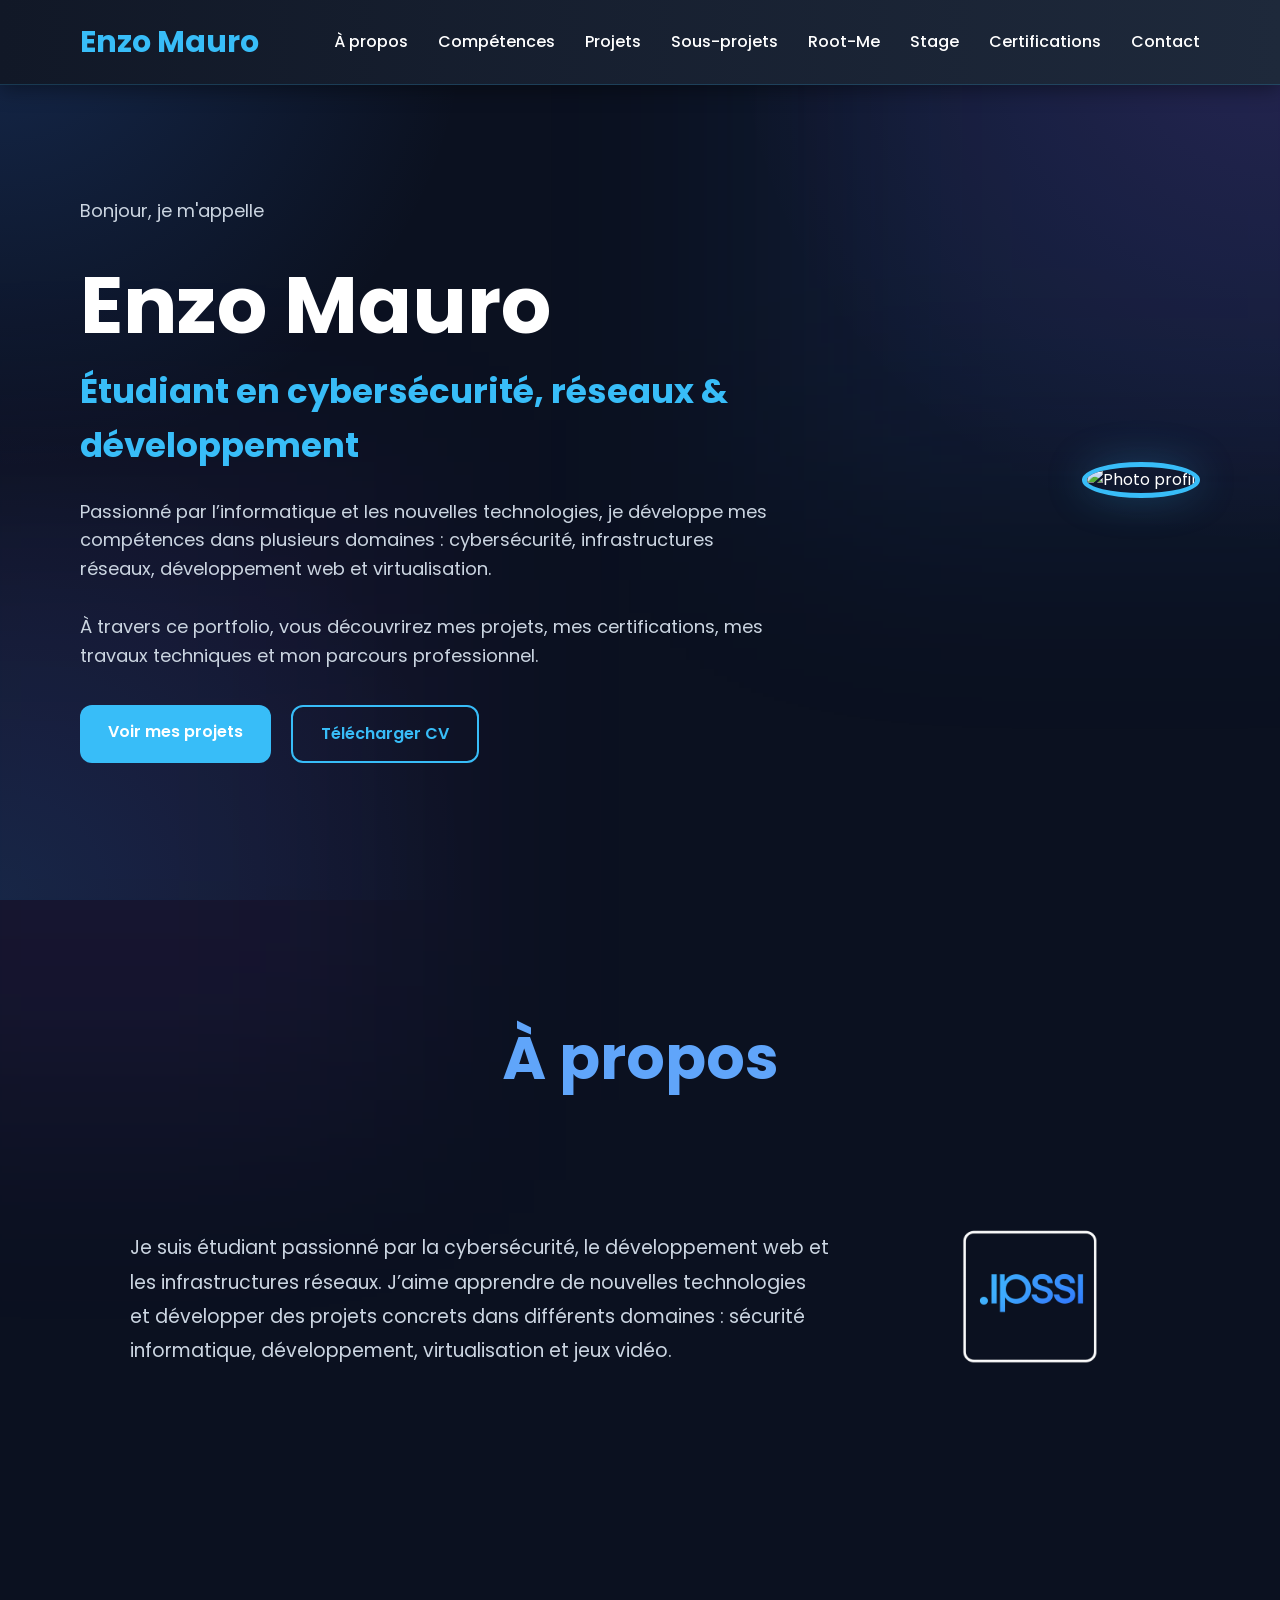
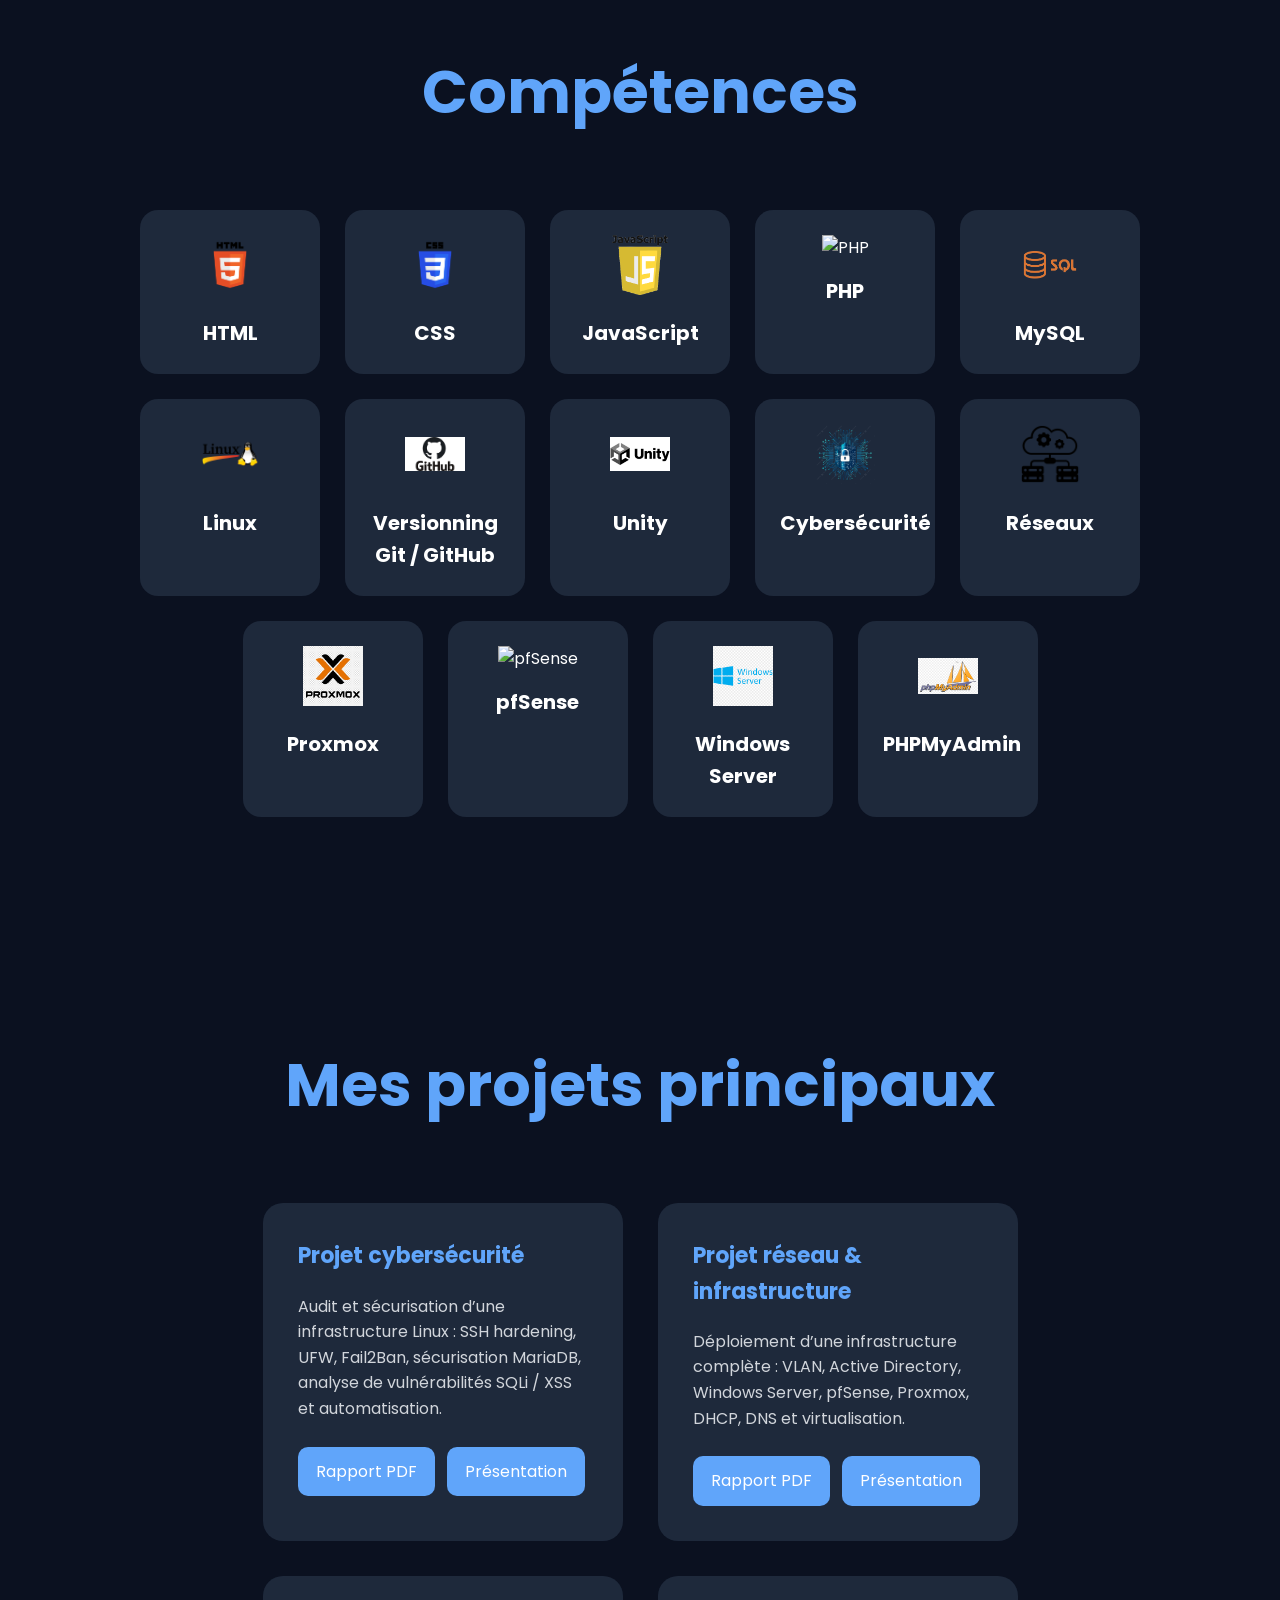
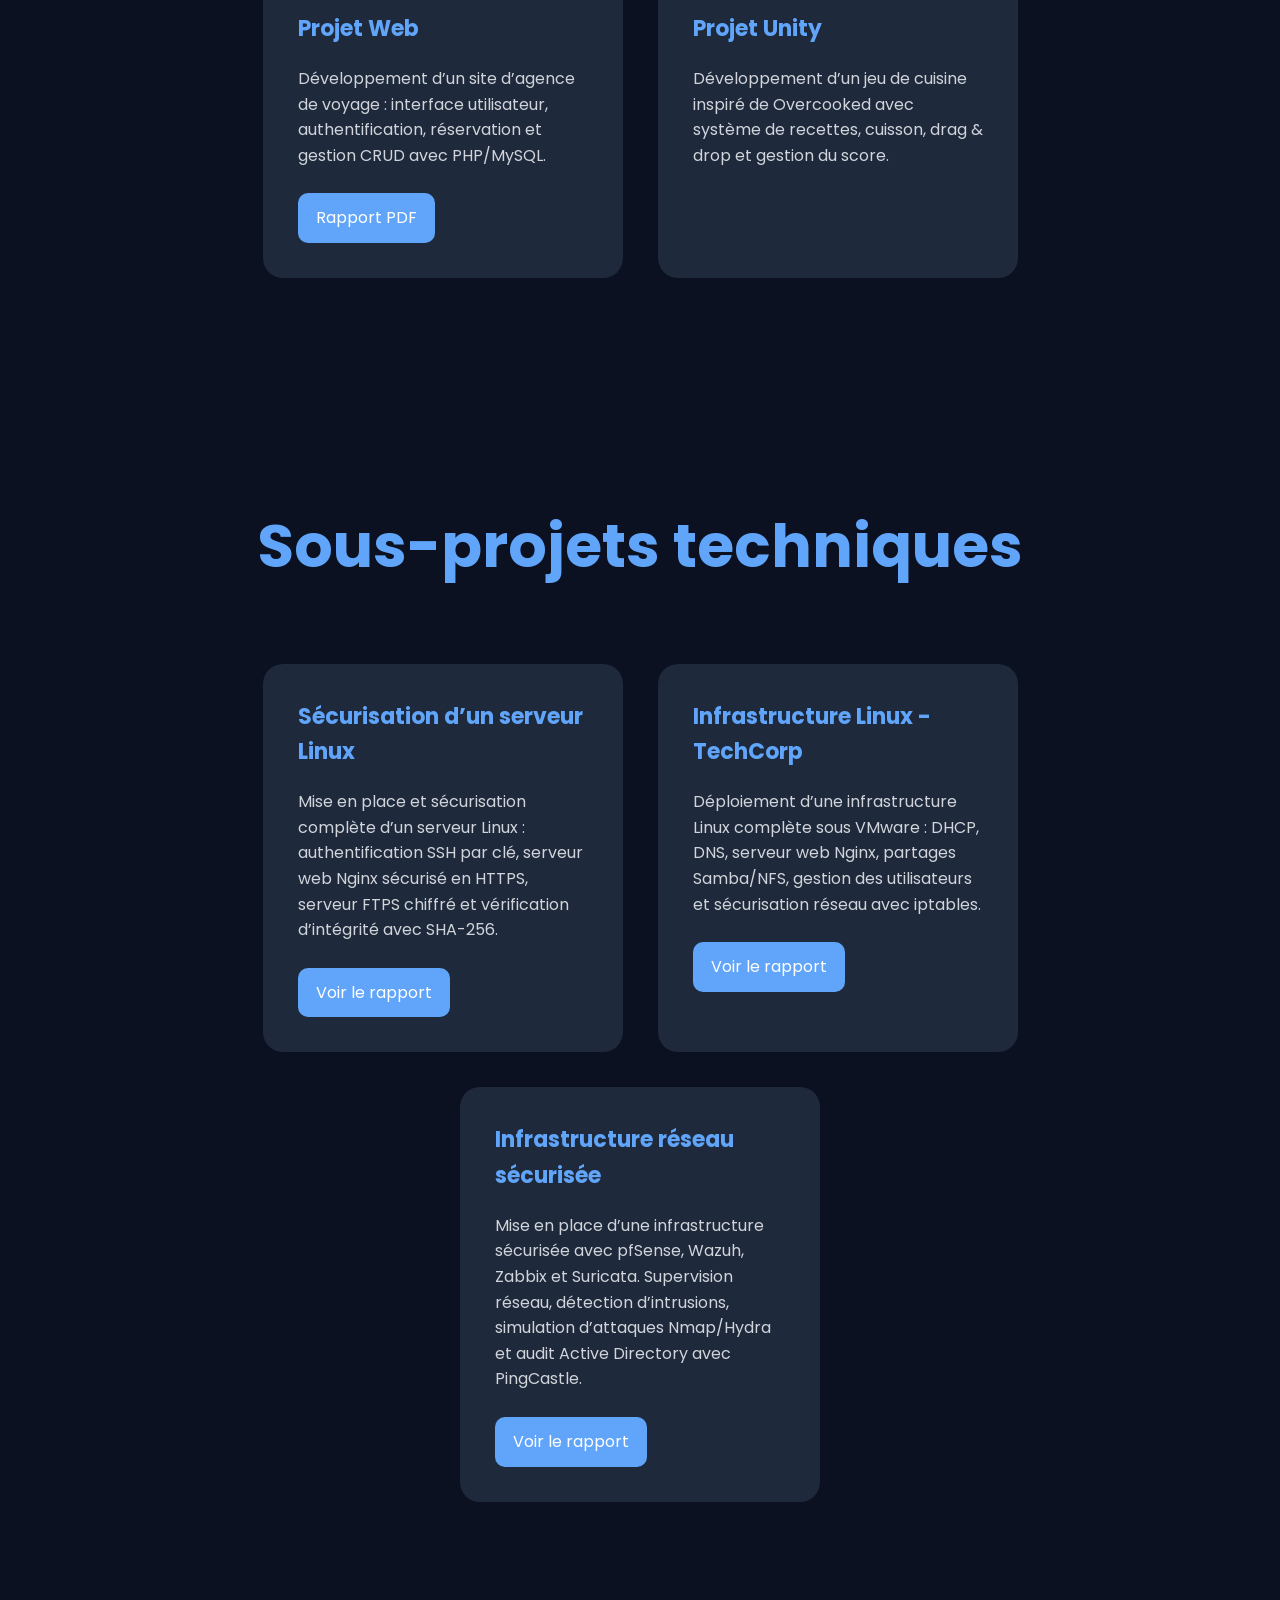
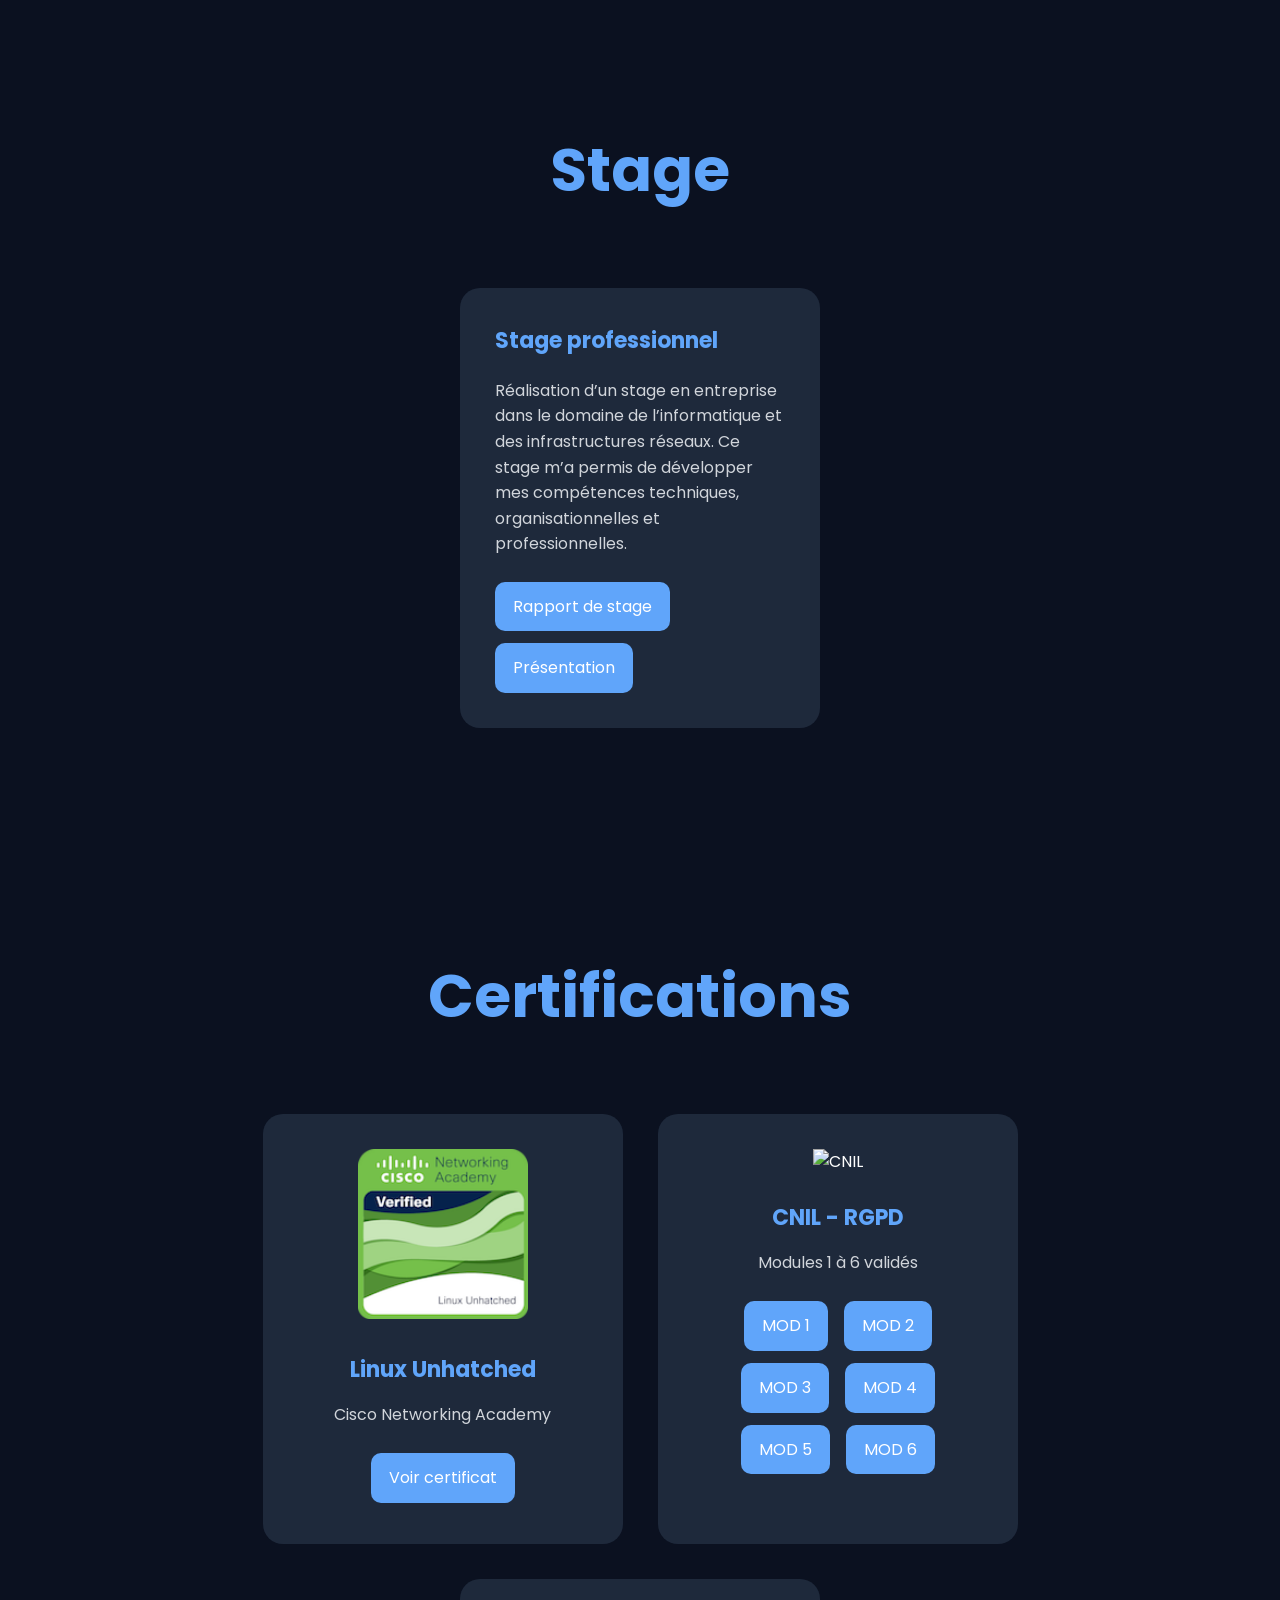
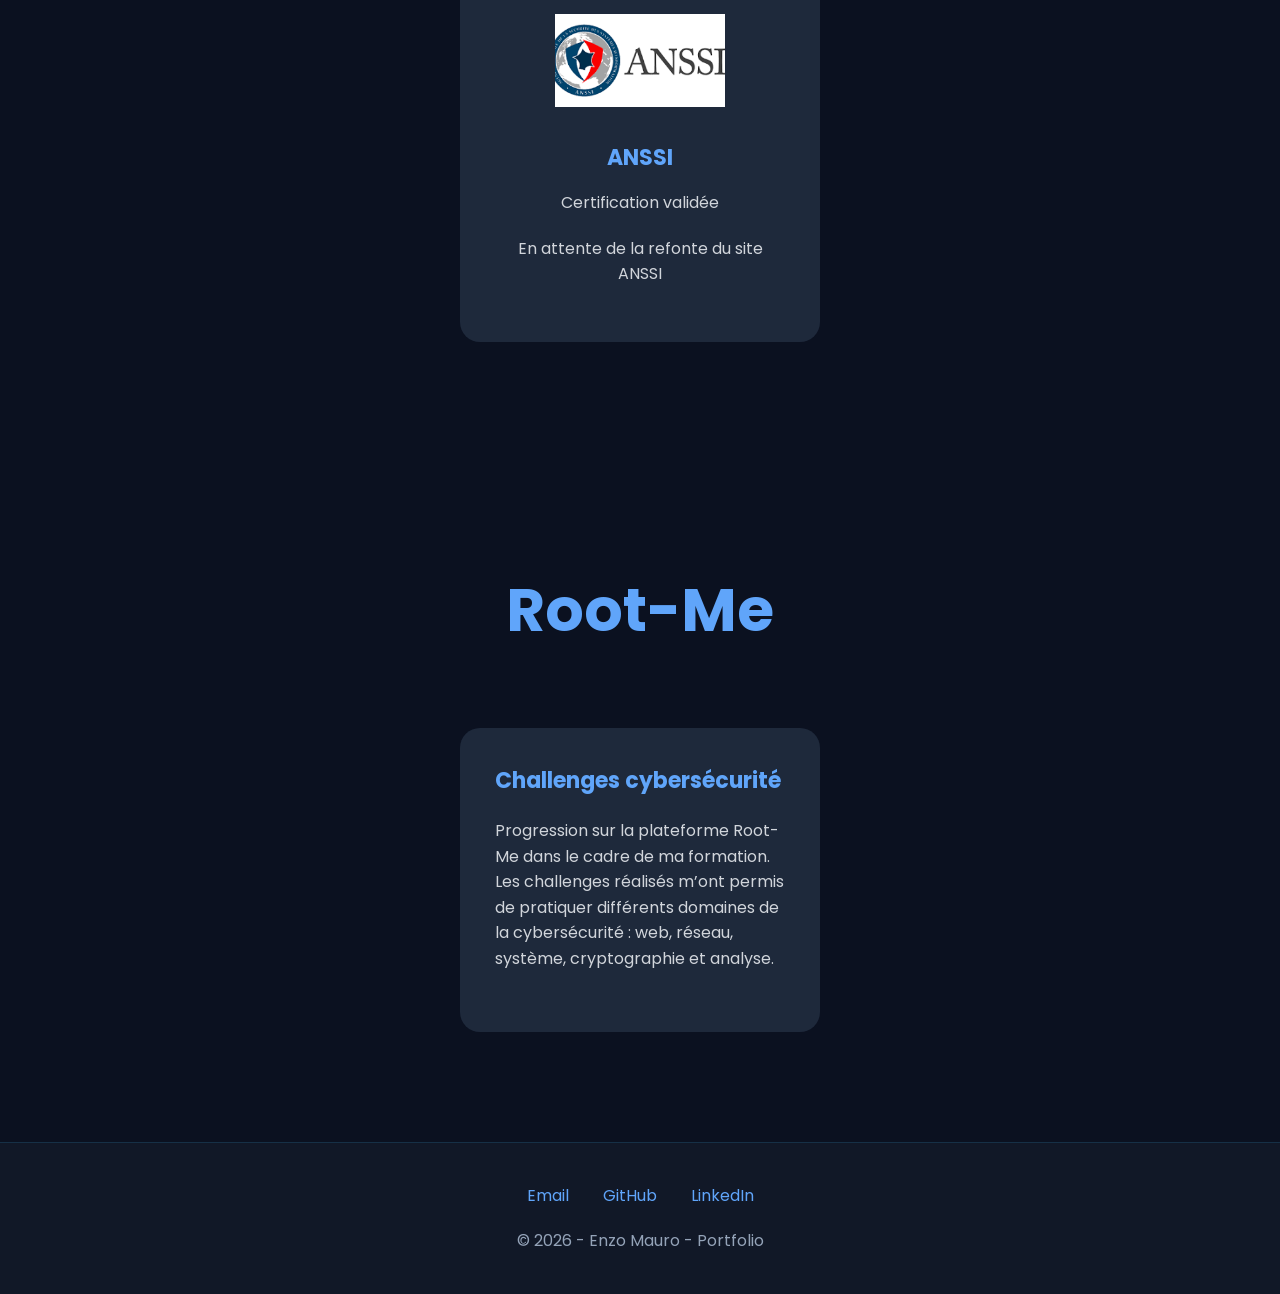
==== index.html @ 69b31fd2 "ajout photo, et personnalisation" ====
<!DOCTYPE html>
<html lang="fr">

<head>
    <meta charset="UTF-8">
    <meta name="viewport" content="width=device-width, initial-scale=1.0">
    <title>Portfolio - Enzo Mauro</title>

    <link rel="stylesheet" href="style.css">

    <link rel="preconnect" href="https://fonts.googleapis.com">
    <link rel="preconnect" href="https://fonts.gstatic.com" crossorigin>
    <link href="https://fonts.googleapis.com/css2?family=Poppins:wght@300;400;500;600;700&display=swap" rel="stylesheet">
</head>

<body>

    <header>
        <nav class="navbar">
            <div class="logo">Enzo Mauro</div>

            <ul class="nav-links">
                <li><a href="#about">À propos</a></li>
                <li><a href="#skills">Compétences</a></li>
                <li><a href="#projects">Projets</a></li>
                <li><a href="#subprojects">Sous-projets</a></li>
                <li><a href="#rootme">Root-Me</a></li>
                <li><a href="#stage">Stage</a></li>
                <li><a href="#certifications">Certifications</a></li>
                <li><a href="#contact">Contact</a></li>
            </ul>
        </nav>
    </header>

    <section class="hero">

        <div class="hero-text">

            <p class="hero-intro">Bonjour, je m'appelle</p>

            <h1>Enzo Mauro</h1>

            <h2>Étudiant en cybersécurité, réseaux & développement</h2>

            <p>
                Passionné par l’informatique et les nouvelles technologies,
                je développe mes compétences dans plusieurs domaines :
                cybersécurité, infrastructures réseaux, développement web
                et virtualisation.
                <br><br>
                À travers ce portfolio, vous découvrirez mes projets,
                mes certifications, mes travaux techniques et mon parcours professionnel.
            </p>

            <div class="hero-buttons">
                <a href="#projects" class="btn">Voir mes projets</a>

                <a href="/cv/CV.pdf" class="btn-secondary" target="_blank">
                    Télécharger CV
                </a>
            </div>

        </div>

        <div class="hero-image">
            <img src="https://cdn-icons-png.flaticon.com/512/3135/3135715.png" alt="Photo profil">
        </div>

    </section>

    <section id="about" class="section">

    <h2 class="section-title">
        À propos
    </h2>

    <div class="about-content">

        <div class="about-container">

            <p>
                Je suis étudiant passionné par la cybersécurité,
                le développement web et les infrastructures réseaux.

                J’aime apprendre de nouvelles technologies et développer
                des projets concrets dans différents domaines :
                sécurité informatique, développement,
                virtualisation et jeux vidéo.
            </p>

        </div>

        <div class="school-logo">

            <img src="/img/ipssi.png" alt="IPSSI">

        </div>

    </div>

</section>

    <section id="skills" class="section">

    <h2 class="section-title">
        Compétences
    </h2>

    <div class="skills-container">

        <div class="skill-card">
            <img src="/img/html.png" alt="HTML">
            <h3>HTML</h3>
        </div>

        <div class="skill-card">
            <img src="/img/css.png" alt="CSS">
            <h3>CSS</h3>
        </div>

        <div class="skill-card">
            <img src="/img/javascript.png" alt="JavaScript">
            <h3>JavaScript</h3>
        </div>

        <div class="skill-card">
            <img src="/img/php.png" alt="PHP">
            <h3>PHP</h3>
        </div>

        <div class="skill-card">
            <img src="/img/mysql.png" alt="MySQL">
            <h3>MySQL</h3>
        </div>

        <div class="skill-card">
            <img src="/img/linux2.png" alt="Linux">
            <h3>Linux</h3>
        </div>

        <div class="skill-card">
            <img src="/img/git.png" alt="GitHub">
            <h3>Versionning Git / GitHub</h3>
        </div>

        <div class="skill-card">
            <img src="/img/unity.jpg" alt="Unity">
            <h3>Unity</h3>
        </div>

        <div class="skill-card">
            <img src="/img/cyber.png" alt="Cybersécurité">
            <h3>Cybersécurité</h3>
        </div>

        <div class="skill-card">
            <img src="/img/reseau.png" alt="Réseaux">
            <h3>Réseaux</h3>
        </div>

        <div class="skill-card">
            <img src="/img/proxmox.jpg" alt="Proxmox">
            <h3>Proxmox</h3>
        </div>

        <div class="skill-card">
            <img src="/img/pfsense.png" alt="pfSense">
            <h3>pfSense</h3>
        </div>

        <div class="skill-card">
            <img src="/img/windowserver.png" alt="Windows Server">
            <h3>Windows Server</h3>
        </div>

        <div class="skill-card">
            <img src="/img/phpmyadmin.png" alt="MariaDB">
            <h3>PHPMyAdmin</h3>
        </div>

    </div>

</section>

    <section id="projects" class="section">

        <h2 class="section-title">Mes projets principaux</h2>

        <div class="projects-container">

            <div class="project-card">
                <h3>Projet cybersécurité</h3>

                <p>
                    Audit et sécurisation d’une infrastructure Linux :
                    SSH hardening, UFW, Fail2Ban, sécurisation MariaDB,
                    analyse de vulnérabilités SQLi / XSS et automatisation.
                </p>

                <div class="project-links">
                    <a href="/projet/RAPPORT_Projet_cybersécurité.pdf" target="_blank">Rapport PDF</a>
                    <a href="/projet/AEGIS-Projet-diapo.pdf" target="_blank">Présentation</a>
                </div>
            </div>

            <div class="project-card">
                <h3>Projet réseau & infrastructure</h3>

                <p>
                    Déploiement d’une infrastructure complète :
                    VLAN, Active Directory, Windows Server,
                    pfSense, Proxmox, DHCP, DNS et virtualisation.
                </p>

                <div class="project-links">
                    <a href="/projet/Rapport_projet_reseau.pdf" target="_blank">Rapport PDF</a>
                    <a href="/projet/PrésentationRéseau.pdf" target="_blank">Présentation</a>
                </div>
            </div>

            <div class="project-card">
                <h3>Projet Web</h3>

                <p>
                    Développement d’un site d’agence de voyage :
                    interface utilisateur, authentification,
                    réservation et gestion CRUD avec PHP/MySQL.
                </p>

                <div class="project-links">
                    <a href="/projet/RAPPORTWEB.pdf" target="_blank">Rapport PDF</a>
                </div>
            </div>

            <div class="project-card">
                <h3>Projet Unity</h3>

                <p>
                    Développement d’un jeu de cuisine inspiré de Overcooked
                    avec système de recettes, cuisson, drag & drop
                    et gestion du score.
                </p>
            </div>

        </div>

    </section>

    <section id="subprojects" class="section">

    <h2 class="section-title">
        Sous-projets techniques
    </h2>

    <div class="projects-container">

        <!-- SOUS PROJET CYBER LINUX -->

        <div class="project-card">

            <h3>
                Sécurisation d’un serveur Linux
            </h3>

            <p>
                Mise en place et sécurisation complète d’un serveur Linux :
                authentification SSH par clé,
                serveur web Nginx sécurisé en HTTPS,
                serveur FTPS chiffré
                et vérification d’intégrité avec SHA-256.
            </p>

            <div class="project-links">

                <a href="/projet/RAPPORT-sous-projet-crypto.pdf" target="_blank">
                    Voir le rapport
                </a>

            </div>

        </div>

        <!-- SOUS PROJET RESEAU -->

        <div class="project-card">

            <h3>
                Infrastructure Linux - TechCorp
            </h3>

            <p>
                Déploiement d’une infrastructure Linux complète sous VMware :
                DHCP, DNS, serveur web Nginx,
                partages Samba/NFS,
                gestion des utilisateurs
                et sécurisation réseau avec iptables.
            </p>

            <div class="project-links">

                <a href="/projet/Rapport-sous-projet-reseau.pdf" target="_blank">
                    Voir le rapport
                </a>

            </div>

        </div>

        <!-- SOUS PROJET CYBER AVANCE -->

        <div class="project-card">

            <h3>
                Infrastructure réseau sécurisée
            </h3>

            <p>
                Mise en place d’une infrastructure sécurisée avec pfSense,
                Wazuh, Zabbix et Suricata.
                Supervision réseau, détection d’intrusions,
                simulation d’attaques Nmap/Hydra
                et audit Active Directory avec PingCastle.
            </p>

            <div class="project-links">

                <a href="/projet/sousprojetcyber.pdf" target="_blank">
                    Voir le rapport
                </a>

            </div>

        </div>

    </div>

</section>

    <section id="stage" class="section">

        <h2 class="section-title">Stage</h2>

        <div class="projects-container">

            <div class="project-card">
                <h3>Stage professionnel</h3>

                <p>
                    Réalisation d’un stage en entreprise dans le domaine
                    de l’informatique et des infrastructures réseaux.
                    Ce stage m’a permis de développer mes compétences
                    techniques, organisationnelles et professionnelles.
                </p>

                <div class="project-links">
                    <a href="/projet/RapportStage.pdf" target="_blank">Rapport de stage</a>
                    <a href="/projet/PresentationStage.pdf" target="_blank">Présentation</a>
                </div>
            </div>

        </div>

    </section>

    <section id="certifications" class="section">

        <h2 class="section-title">Certifications</h2>

        <div class="certifications-container">

            <div class="certification-card">
                <img src="/img/linux.png" alt="Linux">

                <h3>Linux Unhatched</h3>

                <p>Cisco Networking Academy</p>

                <a href="/certifs/Linuxcertif.pdf" target="_blank">
                    Voir certificat
                </a>
            </div>

            <div class="certification-card">
                <img src="/img/cnil.png" alt="CNIL">

                <h3>CNIL - RGPD</h3>

                <p>Modules 1 à 6 validés</p>

                <div class="certif-links">
                    <a href="/certifs/Certificat_MOD1.pdf" target="_blank">MOD 1</a>
                    <a href="/certifs/Certificat_MOD2.pdf" target="_blank">MOD 2</a>
                    <a href="/certifs/Certificat_MOD3.pdf" target="_blank">MOD 3</a>
                    <a href="/certifs/Certificat_MOD4.pdf" target="_blank">MOD 4</a>
                    <a href="/certifs/Certificat_MOD5.pdf" target="_blank">MOD 5</a>
                    <a href="/certifs/Certificat_MOD6.pdf" target="_blank">MOD 6</a>
                </div>
            </div>

            <div class="certification-card">
                <img src="/img/anssi.png" alt="ANSSI">

                <h3>ANSSI</h3>

                <p>Certification validée</p>

                <div class="certif-links">
                    <p>En attente de la refonte du site ANSSI</p>
                </div>
            </div>

        </div>

    </section>

    <section id="rootme" class="section">

        <h2 class="section-title">Root-Me</h2>

        <div class="projects-container">

            <div class="project-card">
                <h3>Challenges cybersécurité</h3>

                <p>
                    Progression sur la plateforme Root-Me dans le cadre
                    de ma formation. Les challenges réalisés m’ont permis
                    de pratiquer différents domaines de la cybersécurité :
                    web, réseau, système, cryptographie et analyse.
                </p>
            </div>

        </div>

    </section>

    <footer>

    <div class="footer-links">

        <a href="mailto:e.mauro@ecole-ipssi.net">
            Email
        </a>

        <a href="https://github.com/Enzo-MAURO" target="_blank">
            GitHub
        </a>

        <a href="https://www.linkedin.com/in/enzo-mauro-b50873386/" target="_blank">
            LinkedIn
        </a>

    </div>

    <p>
        © 2026 - Enzo Mauro - Portfolio
    </p>

</footer>

    <script src="script.js"></script>

</body>

</html>
---- style.css ----
/* RESET */

* {
    margin: 0;
    padding: 0;
    box-sizing: border-box;
}

/* BODY */

body {

    font-family: 'Poppins', sans-serif;

    color: white;

    line-height: 1.6;

    overflow-x: hidden;

    background:
        radial-gradient(circle at top left, rgba(59,130,246,0.20), transparent 30%),
        radial-gradient(circle at top right, rgba(168,85,247,0.15), transparent 35%),
        radial-gradient(circle at bottom left, rgba(14,165,233,0.12), transparent 30%),
        #0b1120;

    background-attachment: fixed;
}

body::before {

    content: "";

    position: fixed;

    width: 700px;
    height: 700px;

    background: rgba(59,130,246,0.10);

    filter: blur(120px);

    top: -200px;
    right: -200px;

    z-index: -1;
}

body::after {

    content: "";

    position: fixed;

    width: 600px;
    height: 600px;

    background: rgba(168,85,247,0.08);

    filter: blur(120px);

    bottom: -200px;
    left: -200px;

    z-index: -1;
}

/* NAVBAR */

.navbar {

    width: 100%;

    height: 85px;

    display: flex;

    justify-content: space-between;

    align-items: center;

    padding: 0 80px;

    position: fixed;

    top: 0;

    z-index: 1000;

    background: linear-gradient(
        90deg,
        #111827,
        #1e293b
    );

    border-bottom: 1px solid rgba(56, 189, 248, 0.2);

    box-shadow: 0 4px 20px rgba(0,0,0,0.4);

    backdrop-filter: blur(10px);
}

.logo {

    font-size: 30px;

    font-weight: 700;

    color: #38bdf8;
}

.nav-links {

    display: flex;

    gap: 30px;

    list-style: none;
}

.nav-links a {

    text-decoration: none;

    color: white;

    font-weight: 500;

    transition: 0.3s;
}

.nav-links a:hover {

    color: #38bdf8;
}

/* HERO */

.hero {

    min-height: 100vh;

    display: flex;

    justify-content: space-between;

    align-items: center;

    padding: 140px 80px 80px 80px;

    gap: 60px;
}

.hero-text {

    max-width: 700px;
}

.hero-intro {

    color: #38bdf8;

    font-size: 22px;

    margin-bottom: 10px;
}

.hero-text h1 {

    font-size: 80px;

    line-height: 1.1;

    margin-bottom: 15px;
}

.hero-text h2 {

    font-size: 34px;

    color: #38bdf8;

    margin-bottom: 25px;
}

.hero-text p {

    font-size: 18px;

    color: #cbd5e1;

    margin-bottom: 35px;
}

/* HERO IMAGE */

.hero-image img {

    width: 360px;

    border-radius: 50%;

    border: 5px solid #38bdf8;

    box-shadow: 0 0 40px rgba(56, 189, 248, 0.25);
}

/* BUTTONS */

.hero-buttons {

    display: flex;

    gap: 20px;

    flex-wrap: wrap;
}

.btn {

    padding: 14px 28px;

    background: #38bdf8;

    color: white;

    border-radius: 12px;

    text-decoration: none;

    font-weight: 600;

    transition: 0.3s;
}

.btn:hover {

    transform: translateY(-4px);

    background: #0ea5e9;

    box-shadow: 0 0 20px rgba(56, 189, 248, 0.4);
}

.btn-secondary {

    padding: 14px 28px;

    border: 2px solid #38bdf8;

    color: #38bdf8;

    border-radius: 12px;

    text-decoration: none;

    font-weight: 600;

    transition: 0.3s;
}

.btn-secondary:hover {

    background: #38bdf8;

    color: white;
}

/* SECTION */

.section {

    padding: 110px 80px;

    opacity: 0;

    transform: translateY(50px);

    transition: 0.8s;
}

.section.show {

    opacity: 1;

    transform: translateY(0);
}

.section-title {

    font-size: 60px;

    text-align: center;

    margin-bottom: 70px;

    color: #60a5fa;
}

/* ABOUT */

.about-content {

    display: flex;

    align-items: center;

    justify-content: center;

    gap: 80px;

    flex-wrap: wrap;
}

.about-container {

    max-width: 700px;

    font-size: 19px;

    color: #cbd5e1;

    line-height: 1.8;
}

/* IPSSI */

.school-logo img {

    width: 240px;

    border-radius: 20px;

    background: rgba(255, 255, 255, 0);

    padding: 20px;
}

/* SKILLS */

.skills-container {

    display: flex;

    flex-wrap: wrap;

    justify-content: center;

    gap: 25px;
}

.skill-card {

    width: 180px;

    background: #1e293b;

    border-radius: 18px;

    padding: 25px;

    text-align: center;

    transition: 0.3s;
}

.skill-card:hover {

    transform: translateY(-8px);

    background: #263449;

    box-shadow: 0 0 25px rgba(56, 189, 248, 0.15);
}

.skill-card img {

    width: 60px;

    height: 60px;

    object-fit: contain;

    margin-bottom: 15px;
}

.skill-card h3 {

    font-size: 20px;
}

/* PROJECTS */

.projects-container {

    display: flex;

    flex-wrap: wrap;

    justify-content: center;

    gap: 35px;
}

.project-card {

    width: 360px;

    background: #1e293b;

    border-radius: 20px;

    padding: 35px;

    transition: 0.3s;
}

.project-card:hover {

    transform: translateY(-10px);

    background: #263449;

    box-shadow: 0 0 25px rgba(56, 189, 248, 0.12);
}

.project-card h3 {

    color: #60a5fa;

    font-size: 22px;

    margin-bottom: 20px;
}

.project-card p {

    color: #d1d5db;

    margin-bottom: 25px;
}

/* PROJECT LINKS */

.project-links {

    display: flex;

    flex-wrap: wrap;

    gap: 12px;
}

.project-links a {

    padding: 12px 18px;

    background: #60a5fa;

    color: white;

    border-radius: 10px;

    text-decoration: none;

    transition: 0.3s;
}

.project-links a:hover {

    background: #3b82f6;
}

/* CERTIFICATIONS */

.certifications-container {

    display: flex;

    flex-wrap: wrap;

    justify-content: center;

    gap: 35px;
}

.certification-card {

    width: 360px;

    background: #1e293b;

    border-radius: 20px;

    padding: 35px;

    text-align: center;

    transition: 0.3s;
}

.certification-card:hover {

    transform: translateY(-10px);

    background: #263449;
}

.certification-card img {

    width: 170px;

    object-fit: contain;

    margin-bottom: 25px;
}

.certification-card h3 {

    font-size: 22px;

    color: #60a5fa;

    margin-bottom: 15px;
}

.certification-card p {

    color: #d1d5db;

    margin-bottom: 20px;
}

.certification-card a {

    display: inline-block;

    margin: 6px;

    padding: 12px 18px;

    background: #60a5fa;

    color: white;

    border-radius: 10px;

    text-decoration: none;

    transition: 0.3s;
}

.certification-card a:hover {

    background: #3b82f6;
}

/* FOOTER */

footer {

    background: #111827;

    border-top: 1px solid rgba(56,189,248,0.15);

    padding: 40px;

    text-align: center;
}

.footer-links {

    margin-bottom: 20px;
}

.footer-links a {

    color: #60a5fa;

    text-decoration: none;

    margin: 0 15px;

    transition: 0.3s;
}

.footer-links a:hover {

    color: white;
}

footer p {

    color: #94a3b8;
}

/* RESPONSIVE */

@media screen and (max-width: 1000px) {

    .navbar {

        padding: 0 30px;
    }

    .nav-links {

        display: none;
    }

    .hero {

        flex-direction: column;

        text-align: center;
    }

    .hero-text h1 {

        font-size: 55px;
    }

    .hero-text h2 {

        font-size: 26px;
    }

    .hero-image img {

        width: 250px;
    }

    .hero-buttons {

        justify-content: center;
    }

    .section {

        padding: 80px 30px;
    }

    .about-content {

        flex-direction: column;
    }
}
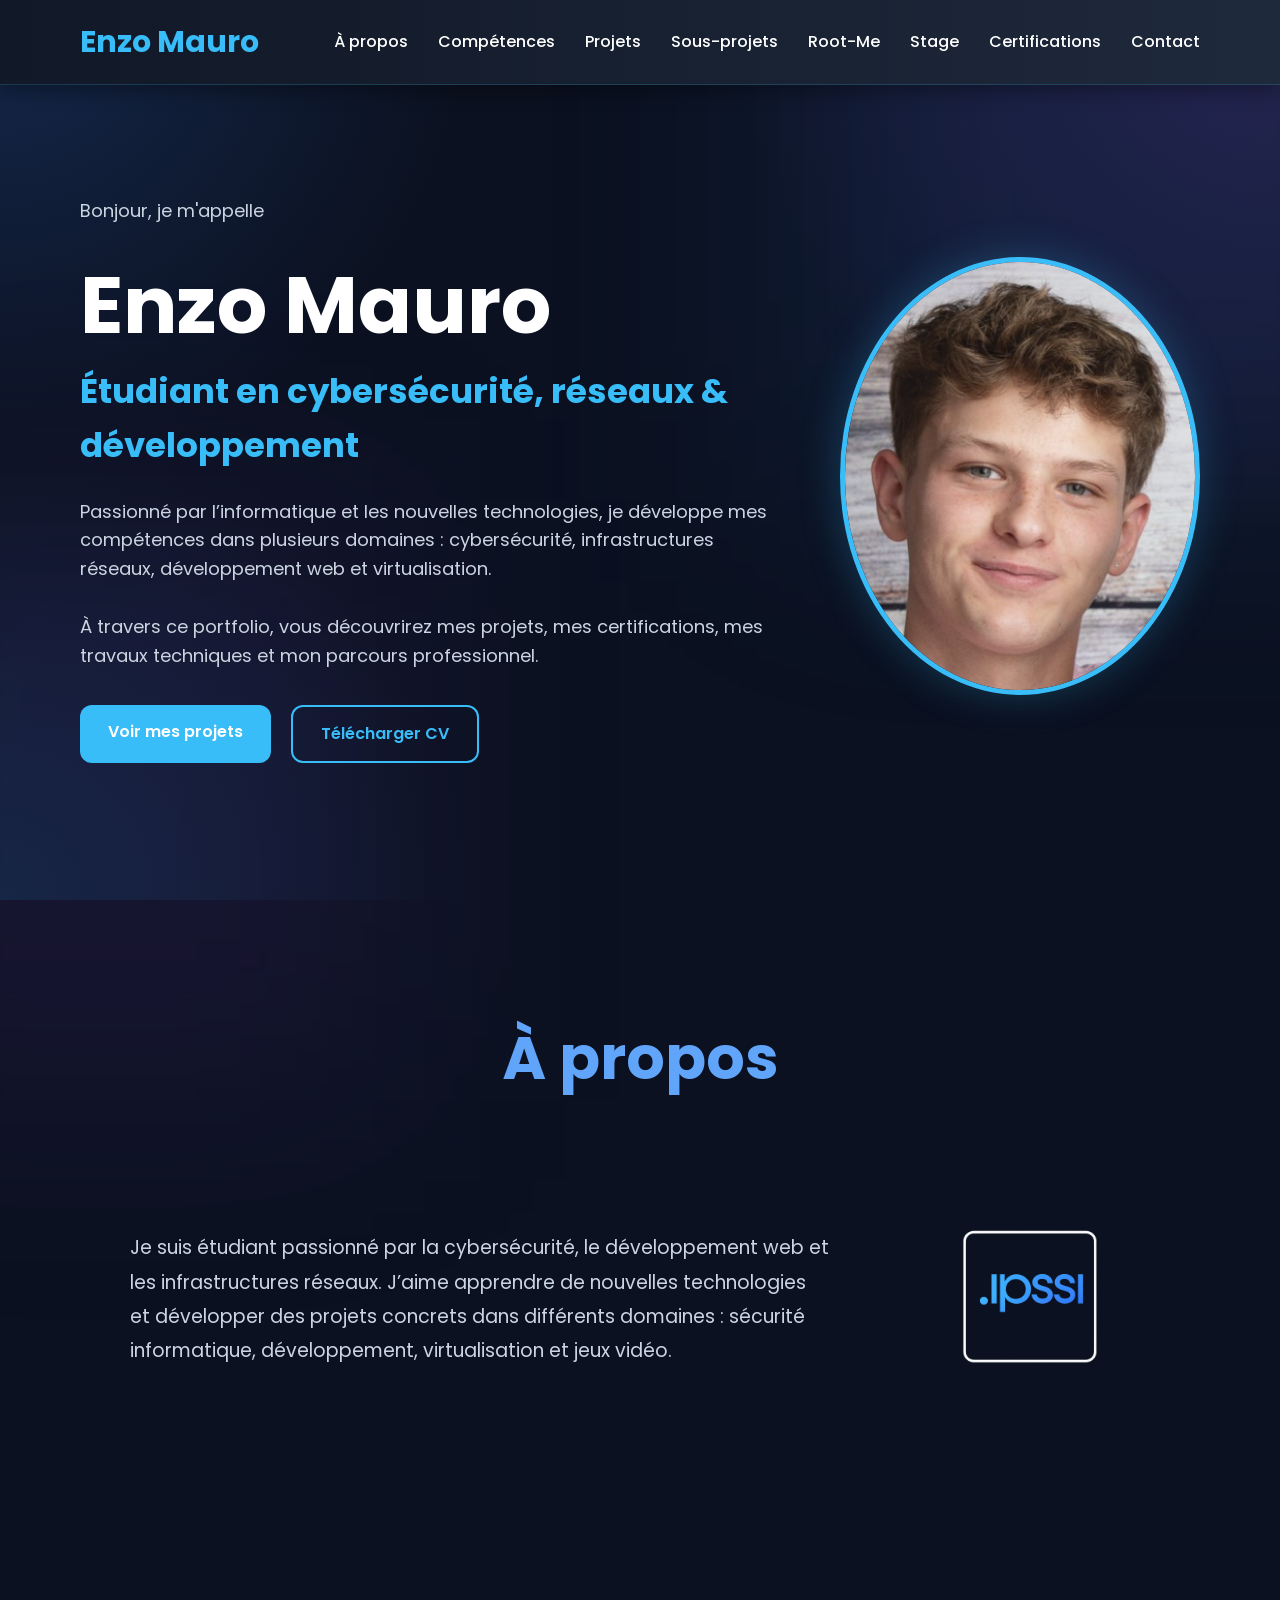
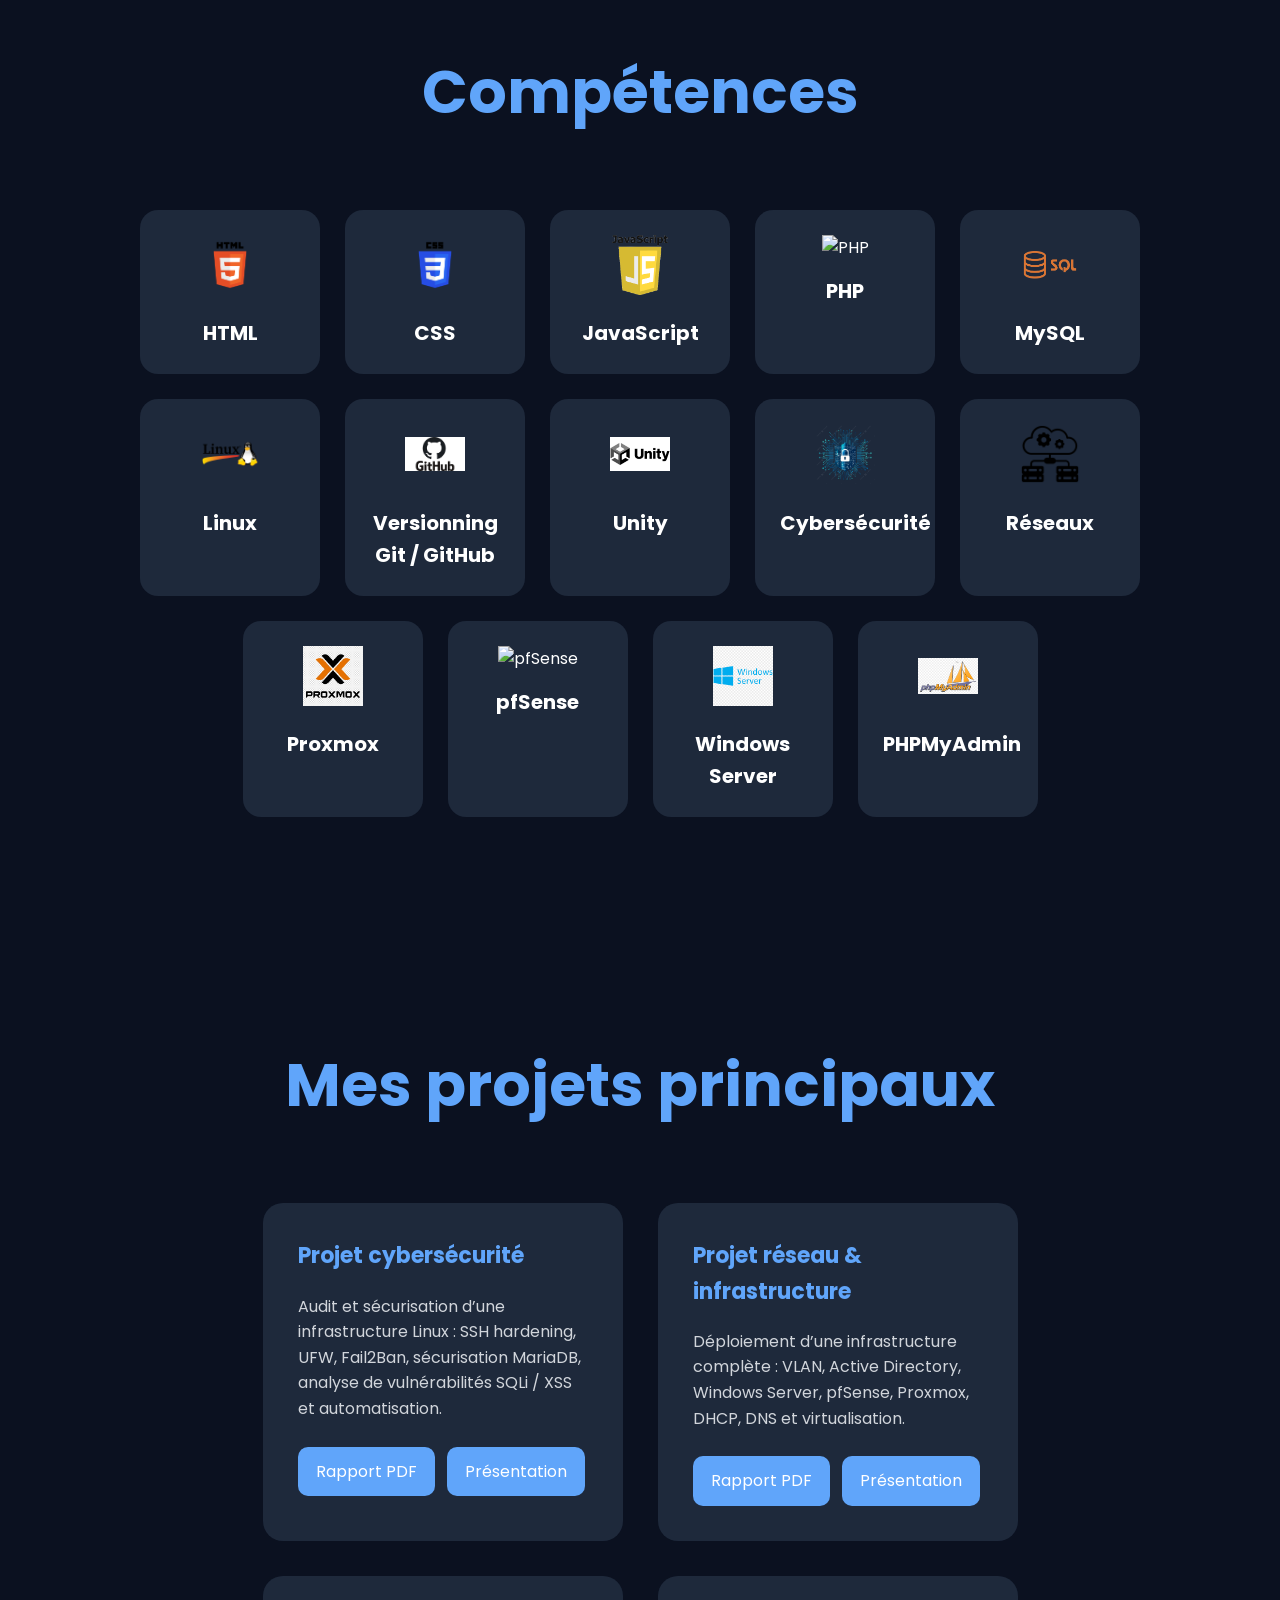
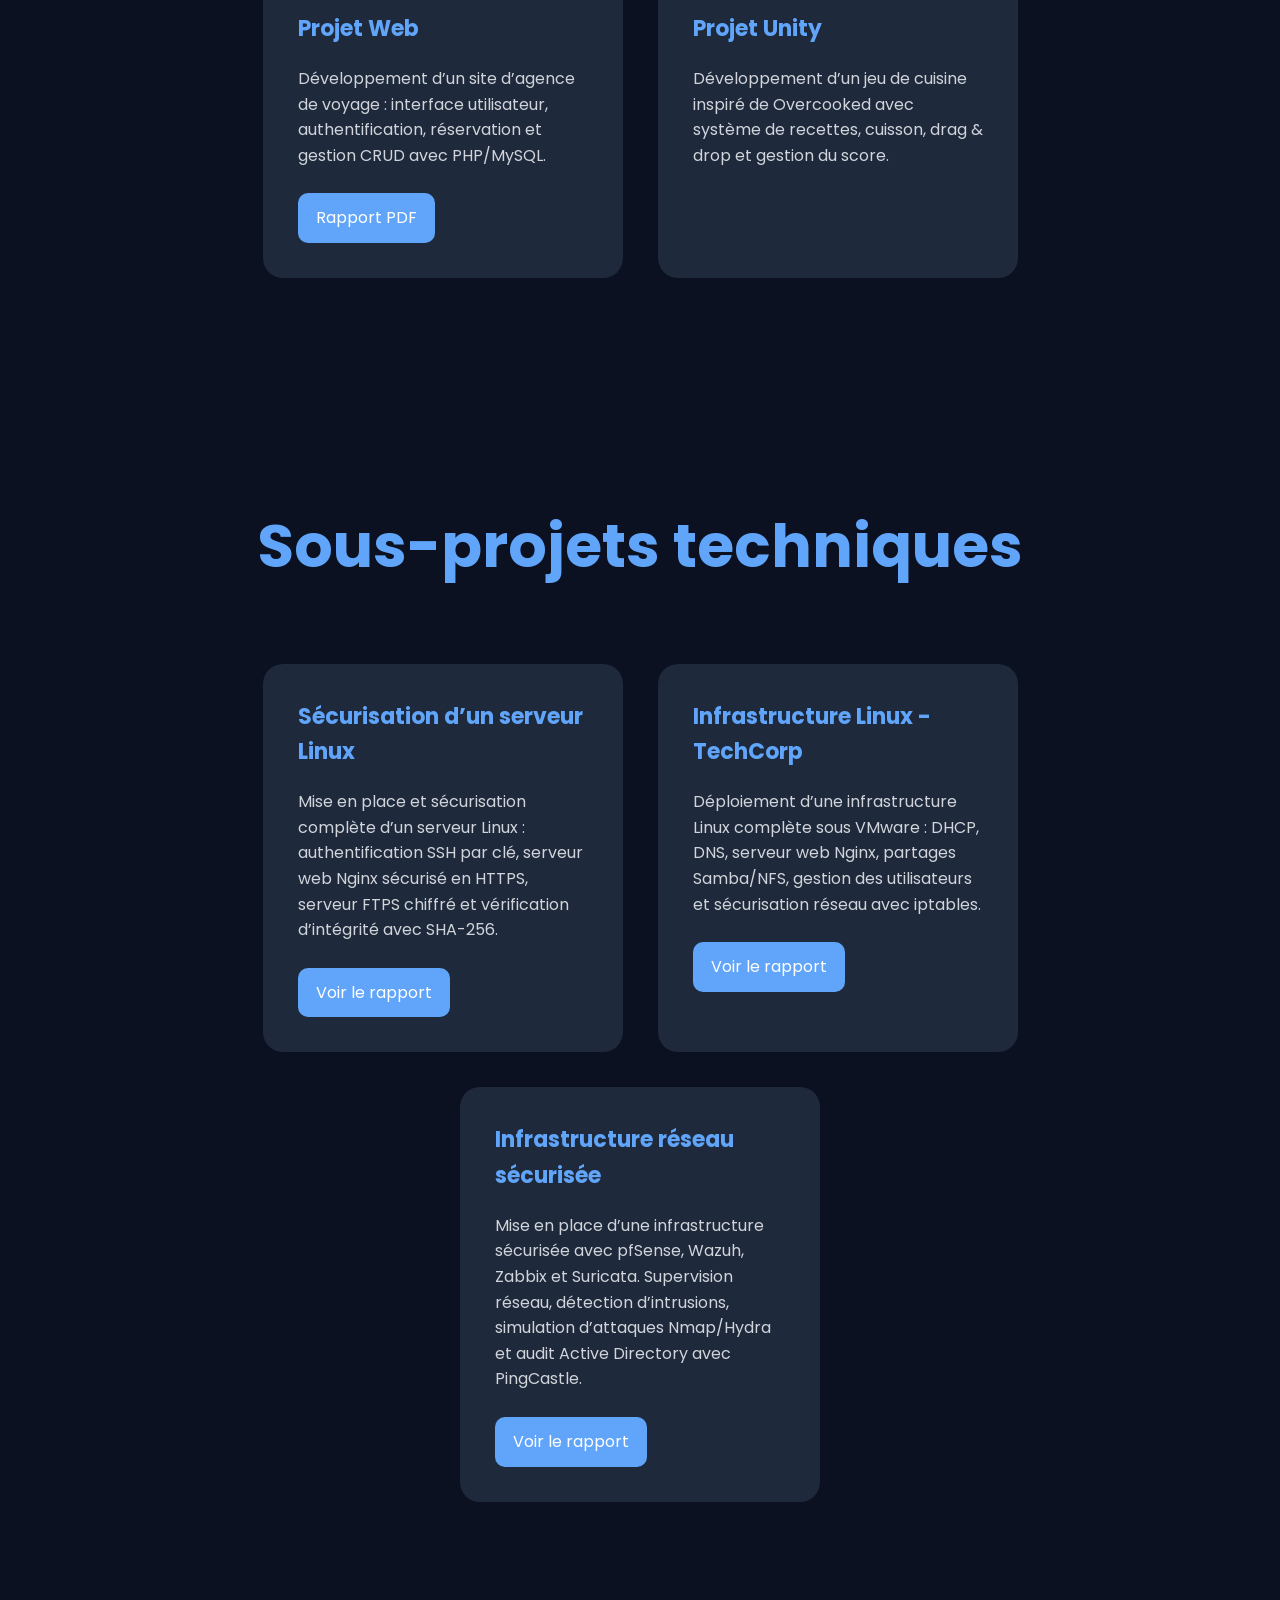
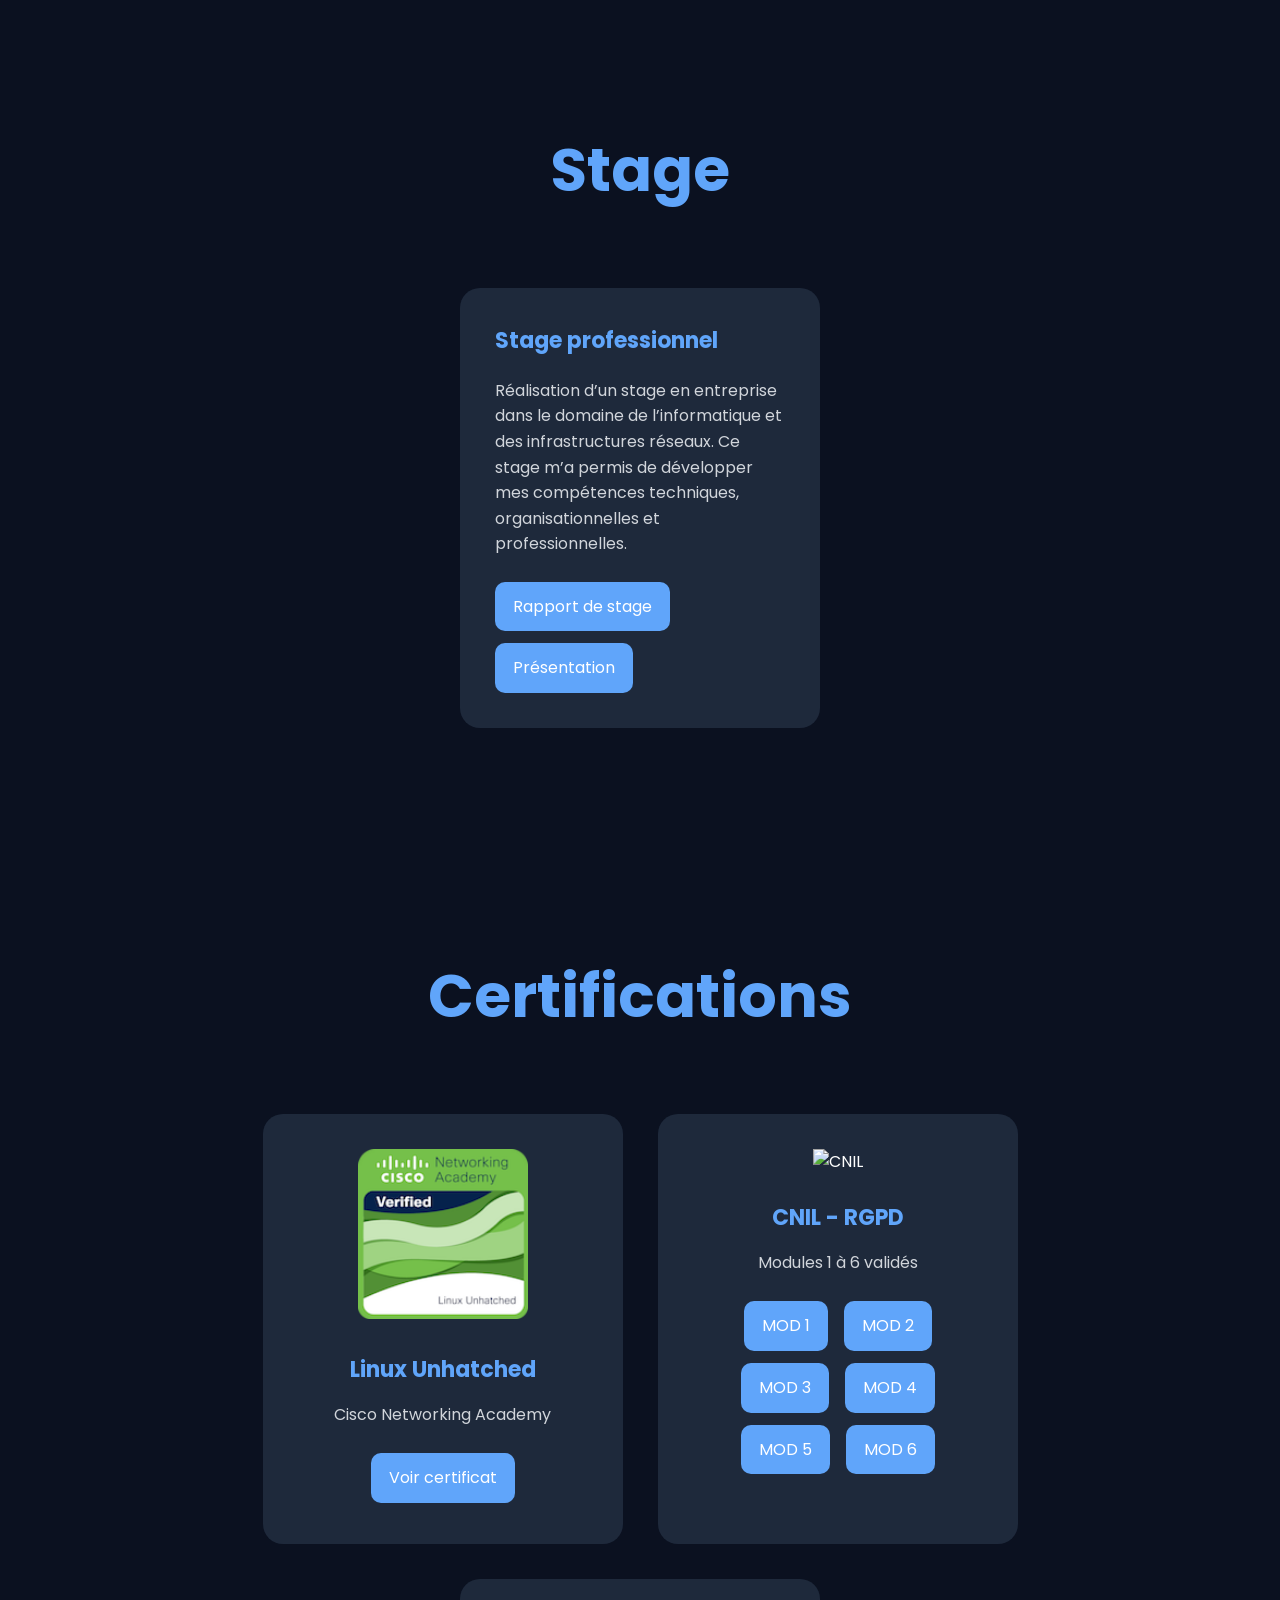
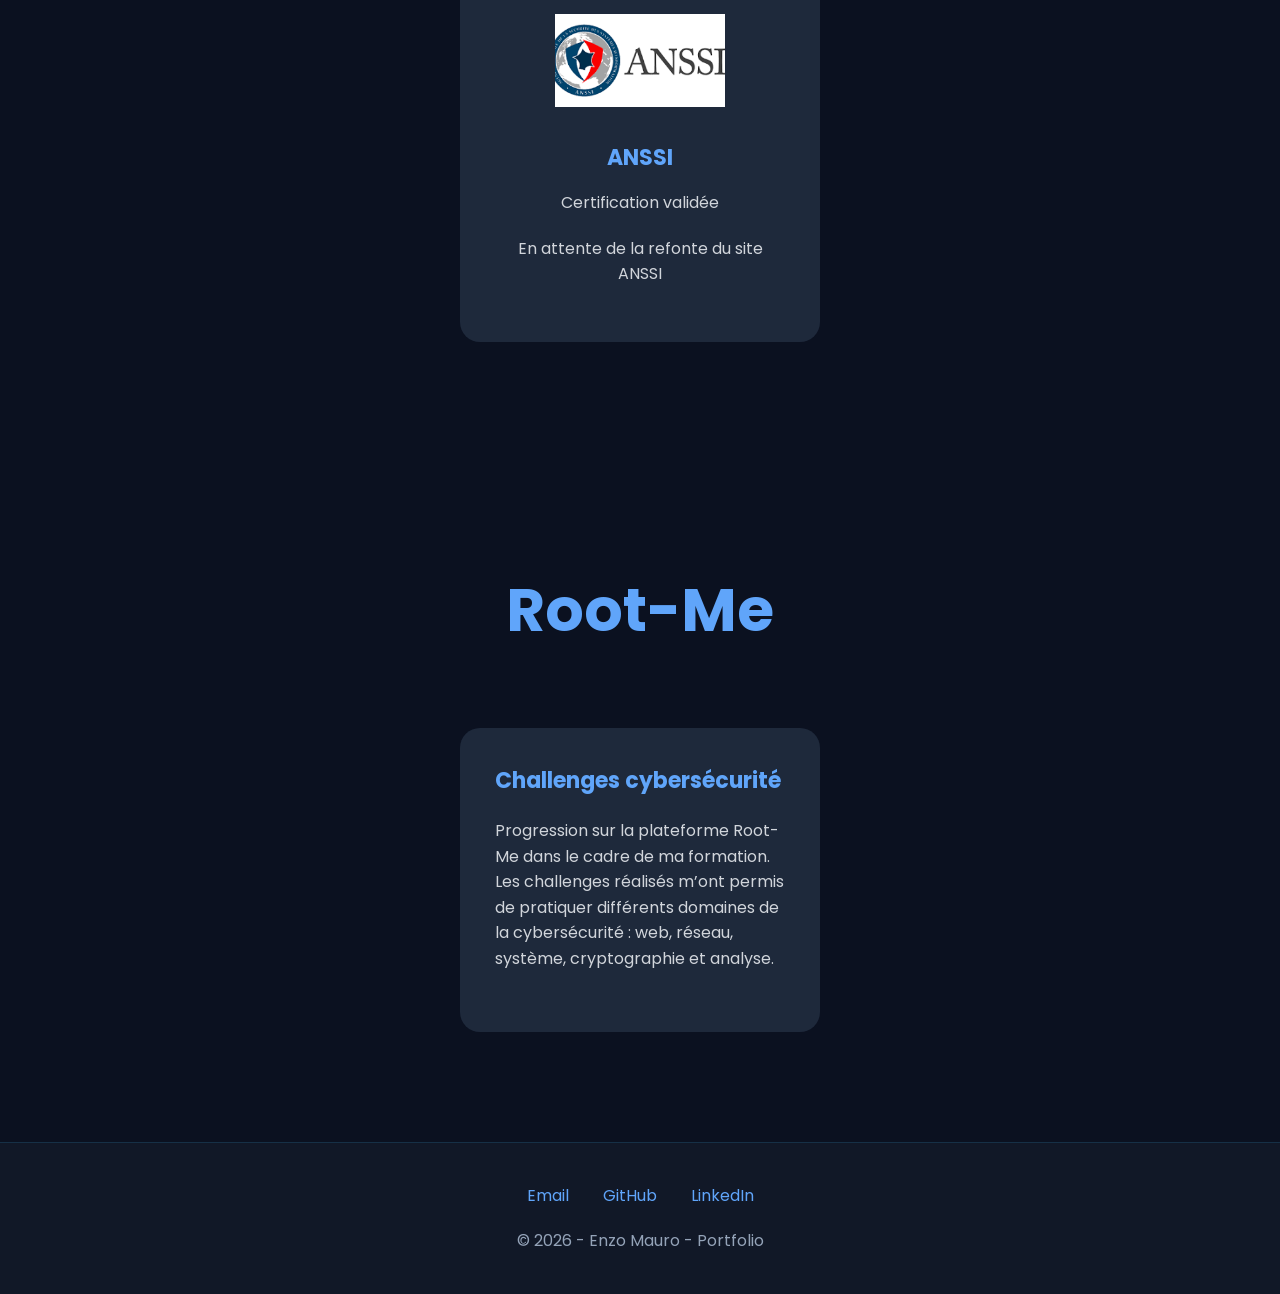
==== commit ddfadfd6: "dernier push" ====
--- a/index.html
+++ b/index.html
@@ -63,7 +63,7 @@
         </div>
 
         <div class="hero-image">
-            <img src="https://cdn-icons-png.flaticon.com/512/3135/3135715.png" alt="Photo profil">
+            <img src="/img/enzo.png" alt="Enzo Mauro">
         </div>
 
     </section>
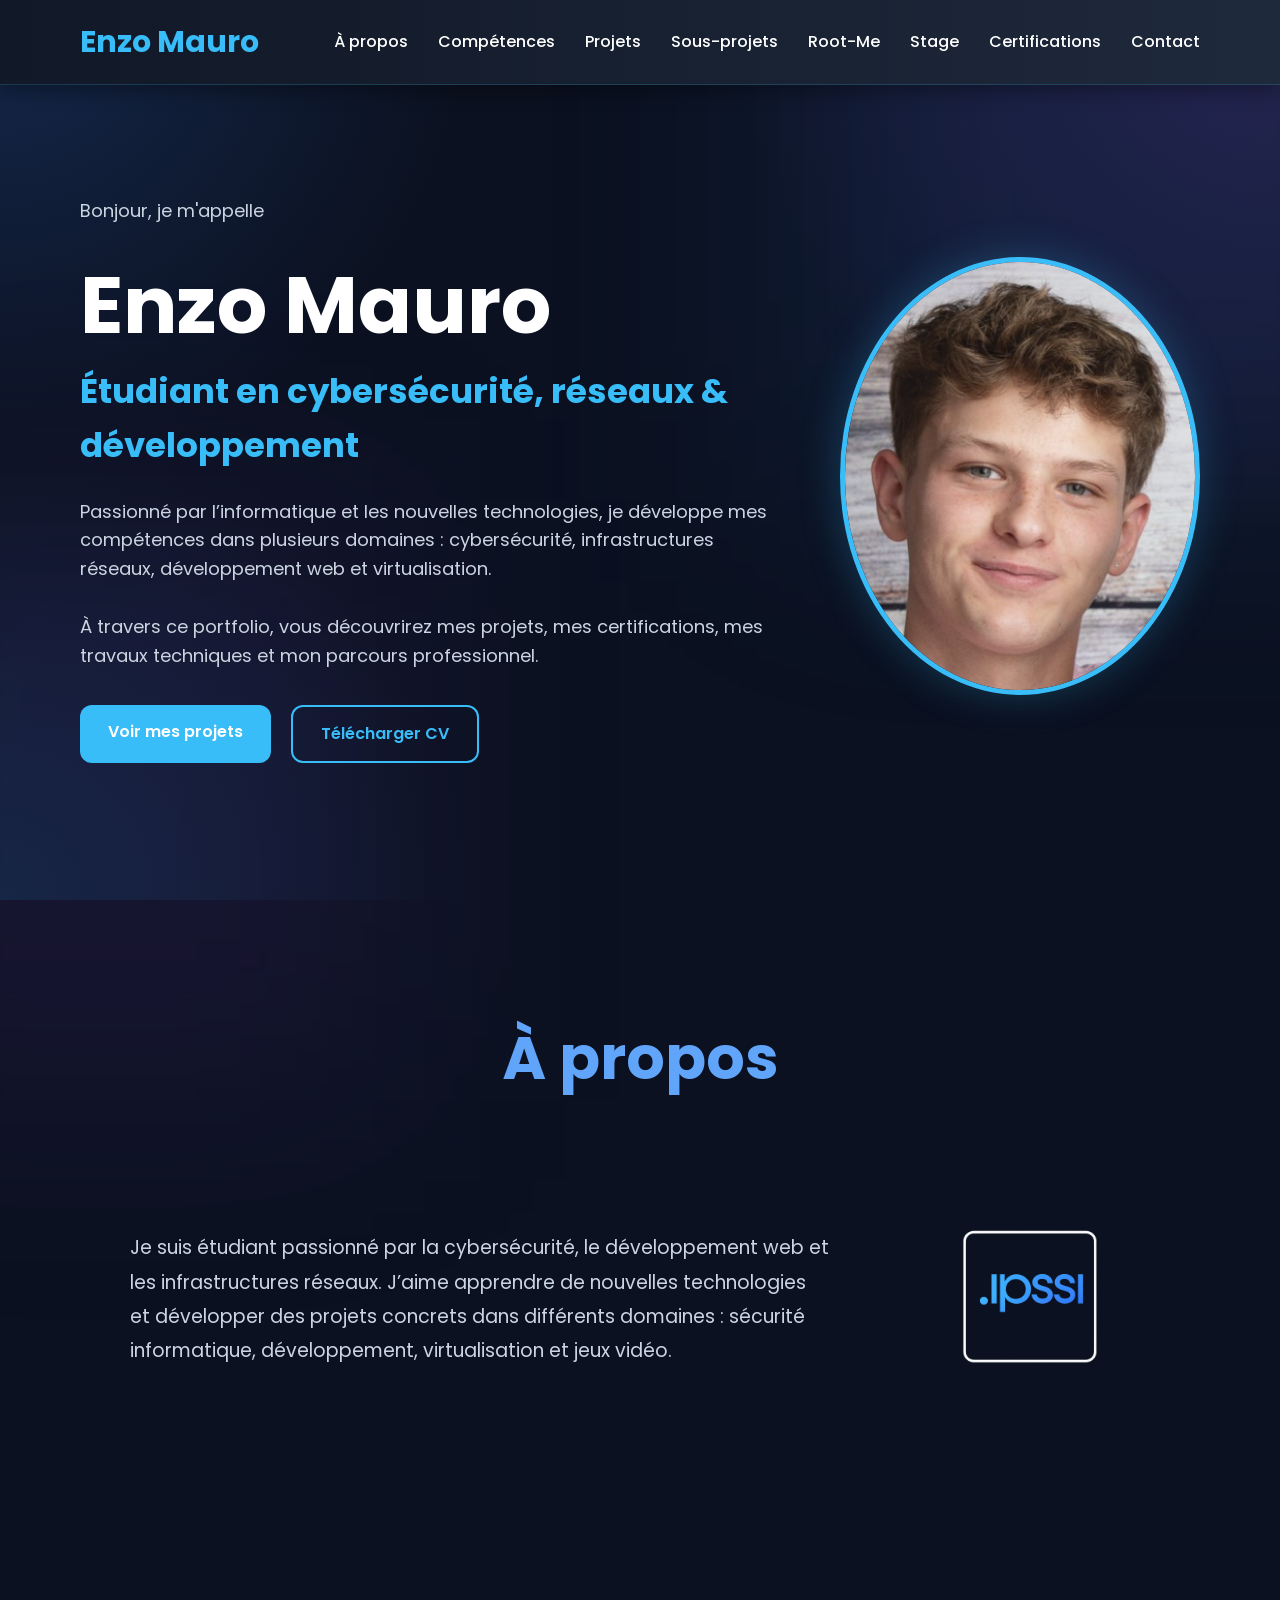
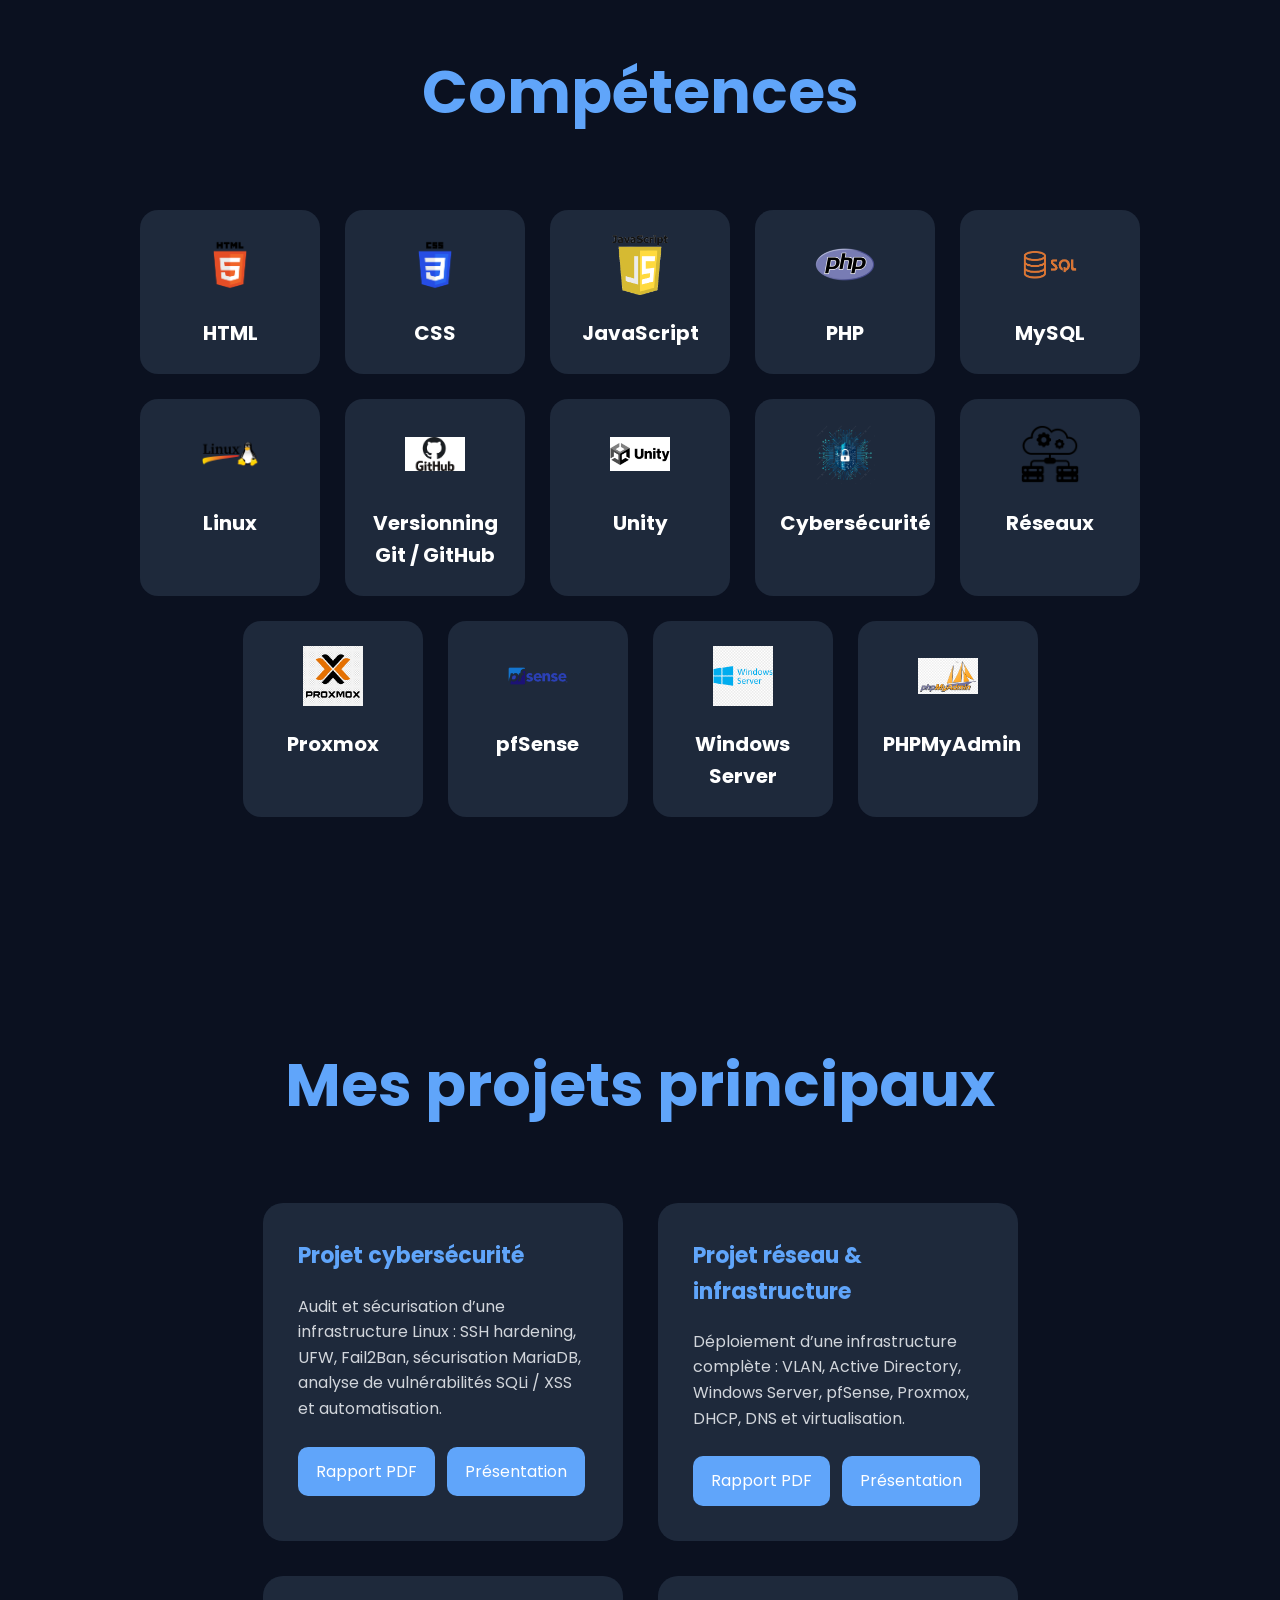
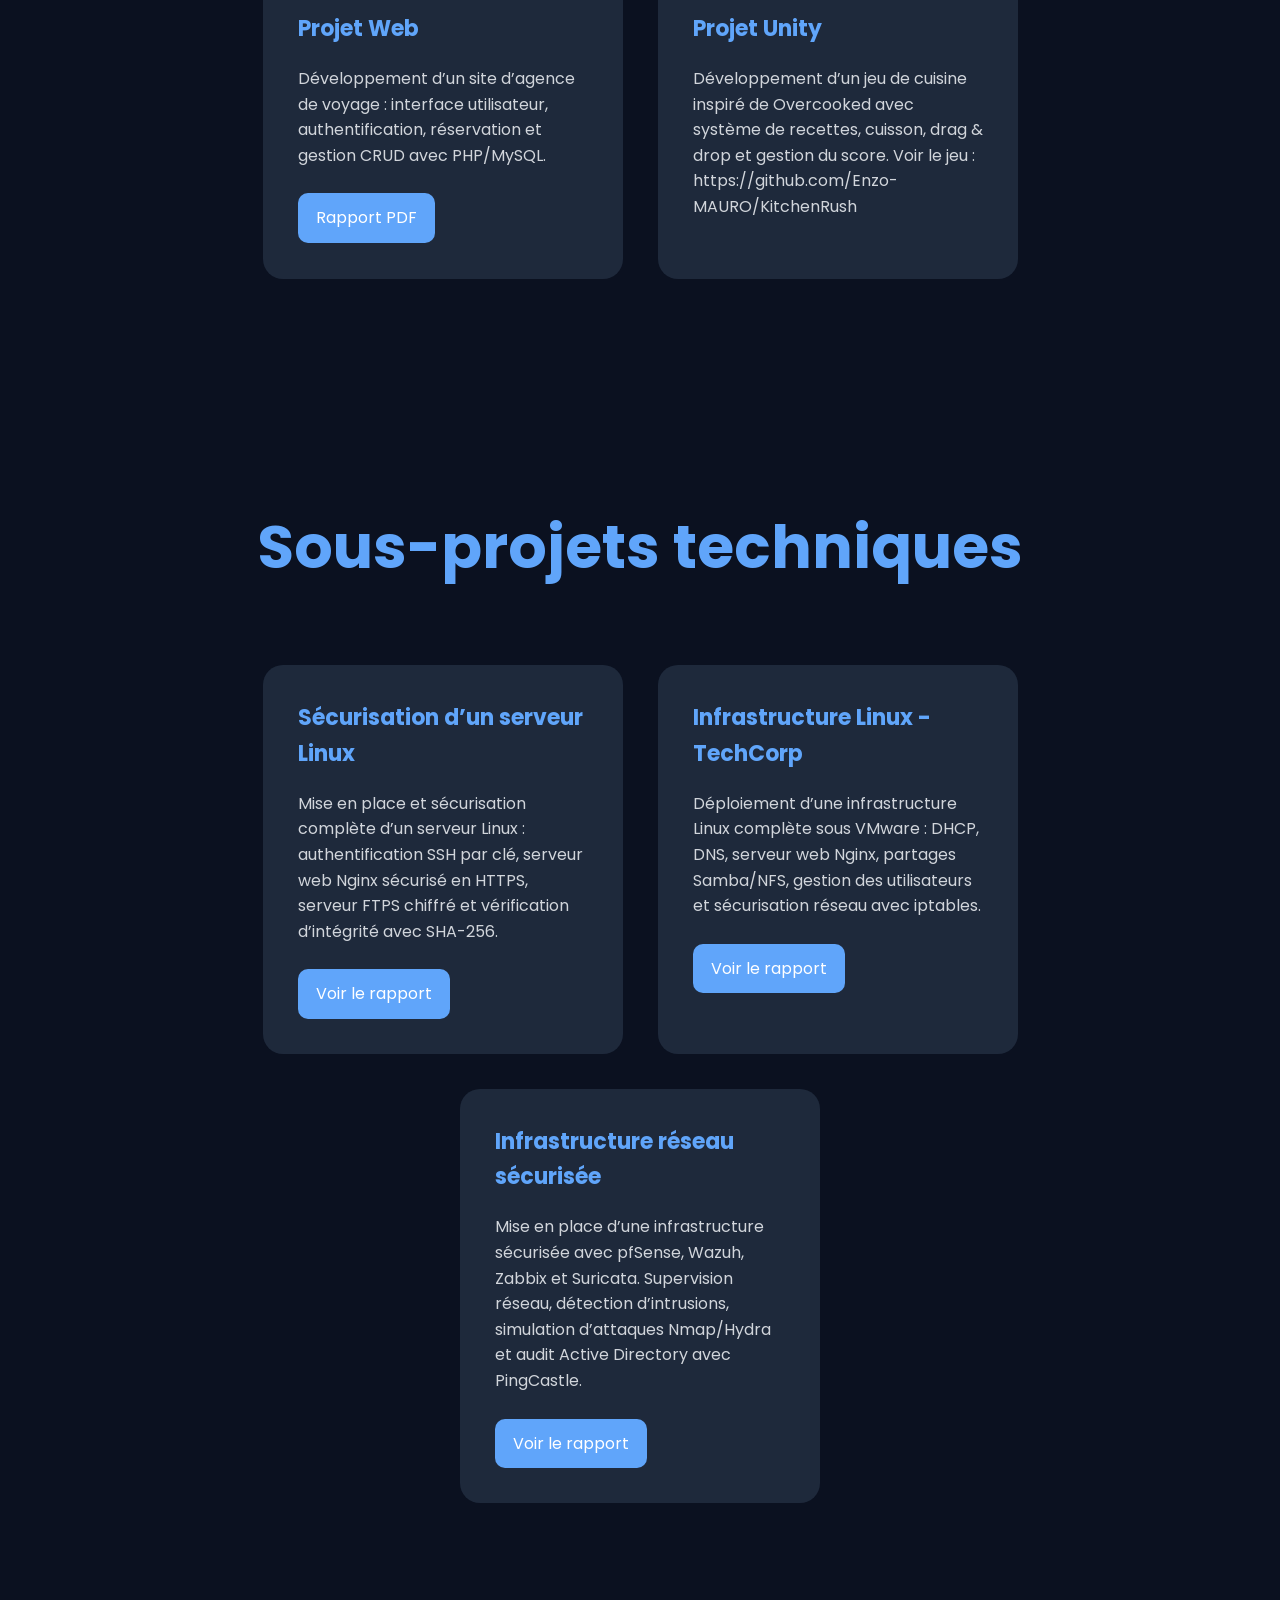
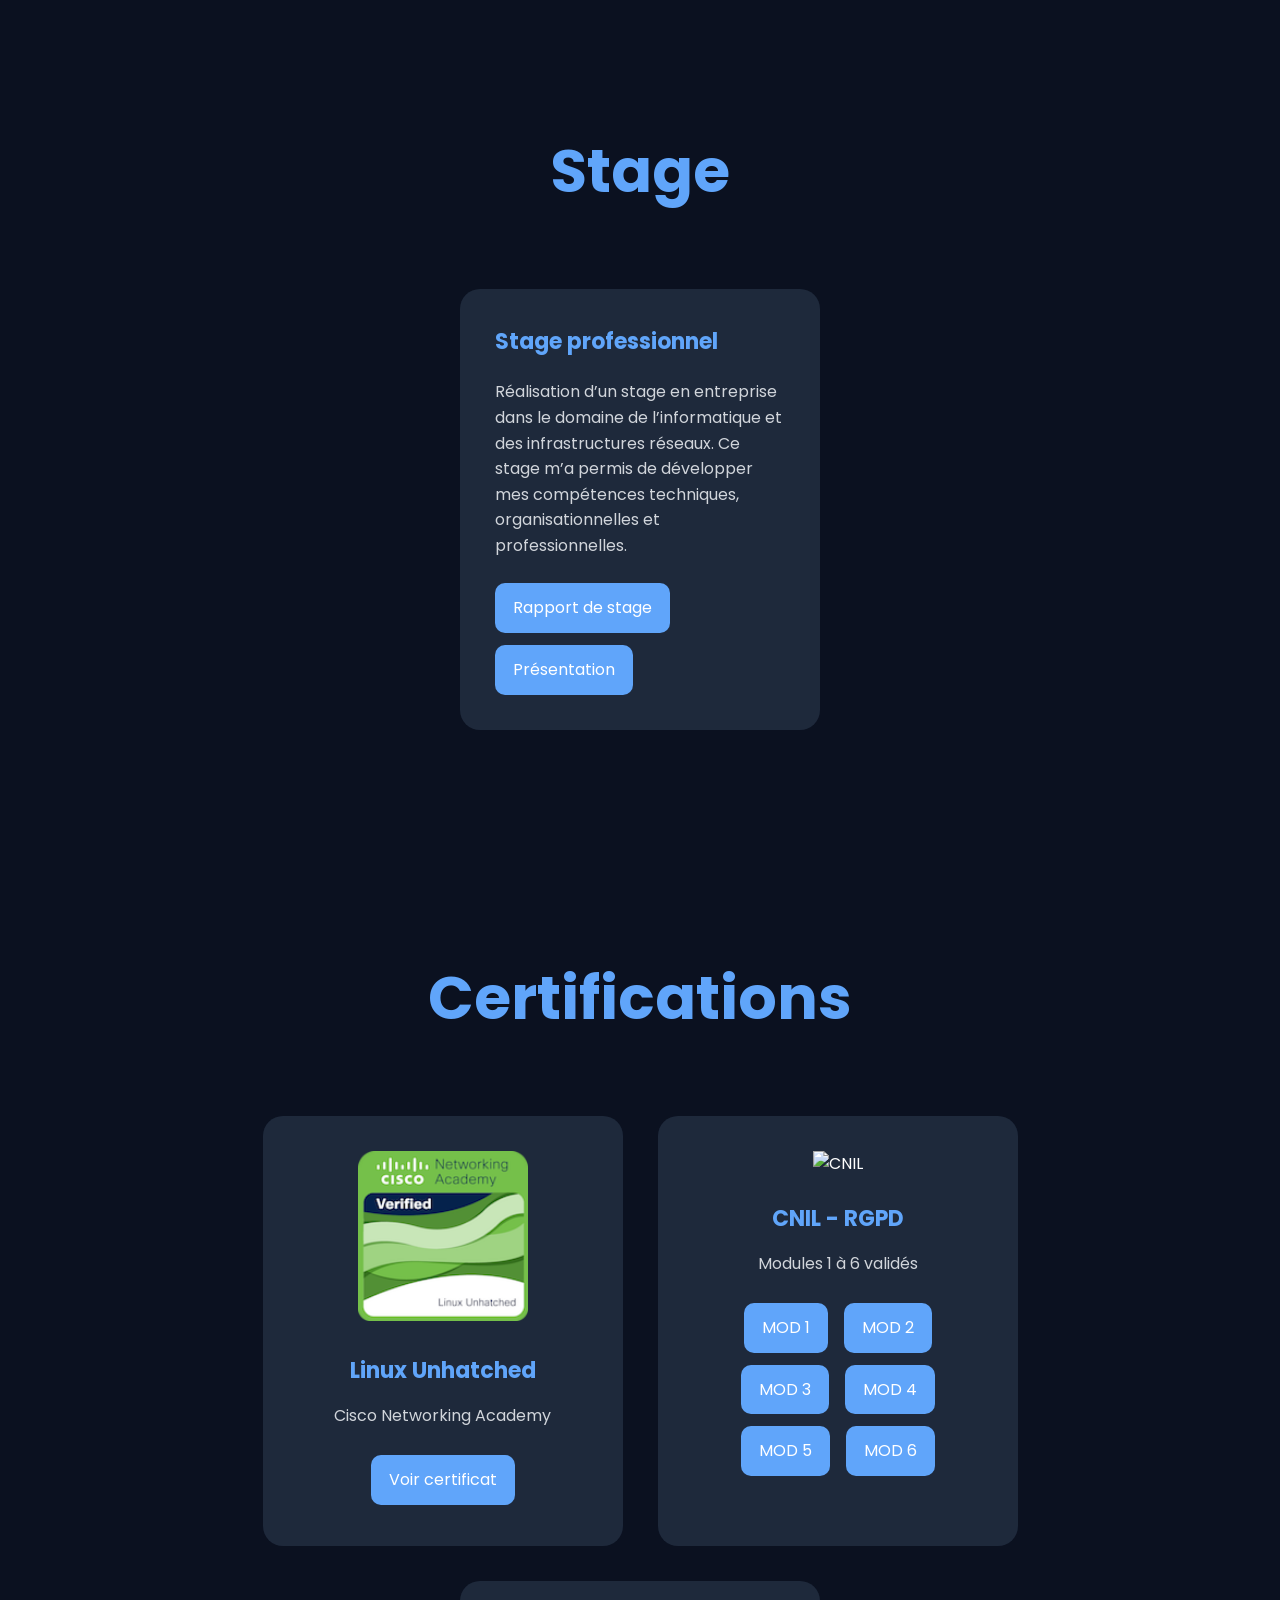
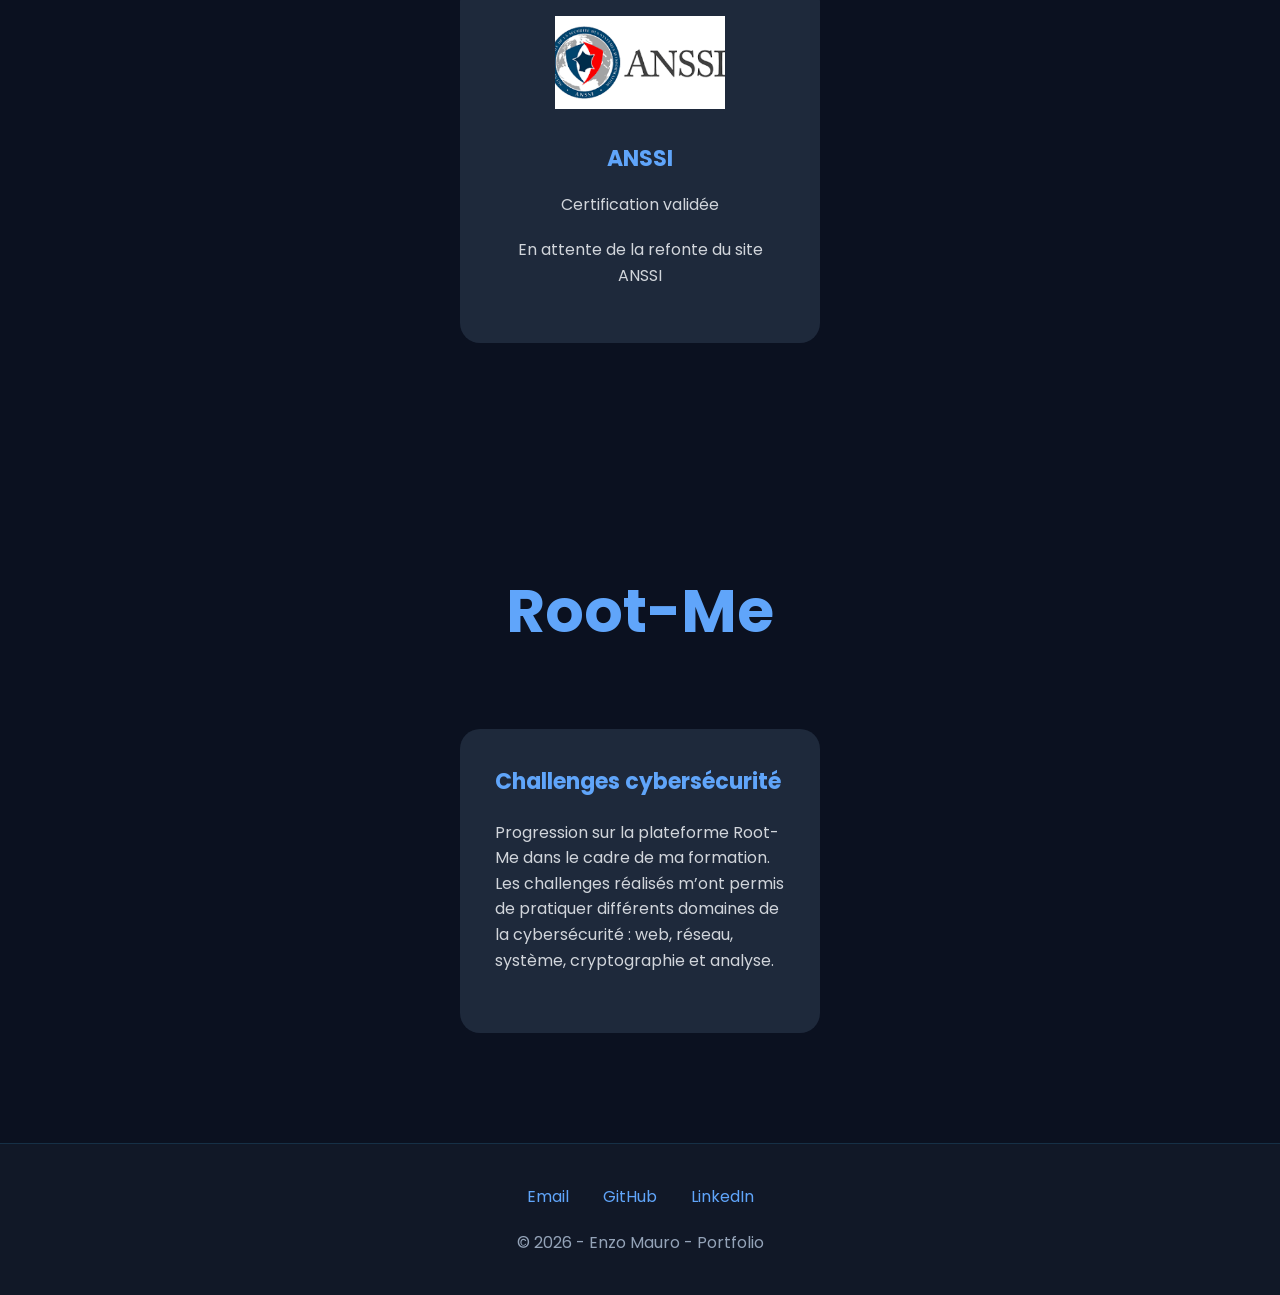
==== commit eb2f1142: "changement" ====
--- a/index.html
+++ b/index.html
@@ -55,7 +55,7 @@
             <div class="hero-buttons">
                 <a href="#projects" class="btn">Voir mes projets</a>
 
-                <a href="/cv/CV.pdf" class="btn-secondary" target="_blank">
+                <a href="./cv/CV_MAURO-Enzo.pdf" class="btn-secondary" target="_blank">
                     Télécharger CV
                 </a>
             </div>
@@ -63,7 +63,7 @@
         </div>
 
         <div class="hero-image">
-            <img src="/img/enzo.png" alt="Enzo Mauro">
+            <img src="./img/enzo.png" alt="Enzo Mauro">
         </div>
 
     </section>
@@ -92,7 +92,7 @@
 
         <div class="school-logo">
 
-            <img src="/img/ipssi.png" alt="IPSSI">
+            <img src="./img/ipssi.png" alt="IPSSI">
 
         </div>
 
@@ -109,72 +109,72 @@
     <div class="skills-container">
 
         <div class="skill-card">
-            <img src="/img/html.png" alt="HTML">
+            <img src="./img/html.png" alt="HTML">
             <h3>HTML</h3>
         </div>
 
         <div class="skill-card">
-            <img src="/img/css.png" alt="CSS">
+            <img src="./img/css.png" alt="CSS">
             <h3>CSS</h3>
         </div>
 
         <div class="skill-card">
-            <img src="/img/javascript.png" alt="JavaScript">
+            <img src="./img/javascript.png" alt="JavaScript">
             <h3>JavaScript</h3>
         </div>
 
         <div class="skill-card">
-            <img src="/img/php.png" alt="PHP">
+            <img src="./img/PHP.png" alt="PHP">
             <h3>PHP</h3>
         </div>
 
         <div class="skill-card">
-            <img src="/img/mysql.png" alt="MySQL">
+            <img src="./img/mysql.png" alt="MySQL">
             <h3>MySQL</h3>
         </div>
 
         <div class="skill-card">
-            <img src="/img/linux2.png" alt="Linux">
+            <img src="./img/linux2.png" alt="Linux">
             <h3>Linux</h3>
         </div>
 
         <div class="skill-card">
-            <img src="/img/git.png" alt="GitHub">
+            <img src="./img/git.png" alt="GitHub">
             <h3>Versionning Git / GitHub</h3>
         </div>
 
         <div class="skill-card">
-            <img src="/img/unity.jpg" alt="Unity">
+            <img src="./img/unity.jpg" alt="Unity">
             <h3>Unity</h3>
         </div>
 
         <div class="skill-card">
-            <img src="/img/cyber.png" alt="Cybersécurité">
+            <img src="./img/cyber.png" alt="Cybersécurité">
             <h3>Cybersécurité</h3>
         </div>
 
         <div class="skill-card">
-            <img src="/img/reseau.png" alt="Réseaux">
+            <img src="./img/reseau.png" alt="Réseaux">
             <h3>Réseaux</h3>
         </div>
 
         <div class="skill-card">
-            <img src="/img/proxmox.jpg" alt="Proxmox">
+            <img src="./img/proxmox.jpg" alt="Proxmox">
             <h3>Proxmox</h3>
         </div>
 
         <div class="skill-card">
-            <img src="/img/pfsense.png" alt="pfSense">
+            <img src="./img/PfSense.png" alt="pfSense">
             <h3>pfSense</h3>
         </div>
 
         <div class="skill-card">
-            <img src="/img/windowserver.png" alt="Windows Server">
+            <img src="./img/windowserver.png" alt="Windows Server">
             <h3>Windows Server</h3>
         </div>
 
         <div class="skill-card">
-            <img src="/img/phpmyadmin.png" alt="MariaDB">
+            <img src="./img/phpmyadmin.png" alt="MariaDB">
             <h3>PHPMyAdmin</h3>
         </div>
 
@@ -198,8 +198,8 @@
                 </p>
 
                 <div class="project-links">
-                    <a href="/projet/RAPPORT_Projet_cybersécurité.pdf" target="_blank">Rapport PDF</a>
-                    <a href="/projet/AEGIS-Projet-diapo.pdf" target="_blank">Présentation</a>
+                    <a href="./projet/RAPPORT_Projet_cybersécurité.pdf" target="_blank">Rapport PDF</a>
+                    <a href="./projet/AEGIS-Projet-diapo.pdf" target="_blank">Présentation</a>
                 </div>
             </div>
 
@@ -213,8 +213,8 @@
                 </p>
 
                 <div class="project-links">
-                    <a href="/projet/Rapport_projet_reseau.pdf" target="_blank">Rapport PDF</a>
-                    <a href="/projet/PrésentationRéseau.pdf" target="_blank">Présentation</a>
+                    <a href="./projet/Rapport_projet_reseau.pdf" target="_blank">Rapport PDF</a>
+                    <a href="./projet/PrésentationRéseau.pdf" target="_blank">Présentation</a>
                 </div>
             </div>
 
@@ -228,7 +228,7 @@
                 </p>
 
                 <div class="project-links">
-                    <a href="/projet/RAPPORTWEB.pdf" target="_blank">Rapport PDF</a>
+                    <a href="./projet/RAPPORTWEB.pdf" target="_blank">Rapport PDF</a>
                 </div>
             </div>
 
@@ -239,6 +239,8 @@
                     Développement d’un jeu de cuisine inspiré de Overcooked
                     avec système de recettes, cuisson, drag & drop
                     et gestion du score.
+
+                    Voir le jeu : https://github.com/Enzo-MAURO/KitchenRush
                 </p>
             </div>
 
@@ -272,7 +274,7 @@
 
             <div class="project-links">
 
-                <a href="/projet/RAPPORT-sous-projet-crypto.pdf" target="_blank">
+                <a href="./projet/RAPPORT-sous-projet-crypto.pdf" target="_blank">
                     Voir le rapport
                 </a>
 
@@ -298,7 +300,7 @@
 
             <div class="project-links">
 
-                <a href="/projet/Rapport-sous-projet-reseau.pdf" target="_blank">
+                <a href="./projet/Rapport-sous-projet-reseau.pdf" target="_blank">
                     Voir le rapport
                 </a>
 
@@ -324,7 +326,7 @@
 
             <div class="project-links">
 
-                <a href="/projet/sousprojetcyber.pdf" target="_blank">
+                <a href="./projet/sousprojetcyber.pdf" target="_blank">
                     Voir le rapport
                 </a>
 
@@ -353,8 +355,8 @@
                 </p>
 
                 <div class="project-links">
-                    <a href="/projet/RapportStage.pdf" target="_blank">Rapport de stage</a>
-                    <a href="/projet/PresentationStage.pdf" target="_blank">Présentation</a>
+                    <a href="./projet/RapportStage.pdf" target="_blank">Rapport de stage</a>
+                    <a href="./projet/PresentationStage.pdf" target="_blank">Présentation</a>
                 </div>
             </div>
 
@@ -369,36 +371,36 @@
         <div class="certifications-container">
 
             <div class="certification-card">
-                <img src="/img/linux.png" alt="Linux">
+                <img src="./img/linux.png" alt="Linux">
 
                 <h3>Linux Unhatched</h3>
 
                 <p>Cisco Networking Academy</p>
 
-                <a href="/certifs/Linuxcertif.pdf" target="_blank">
+                <a href="./certifs/Linuxcertif.pdf" target="_blank">
                     Voir certificat
                 </a>
             </div>
 
             <div class="certification-card">
-                <img src="/img/cnil.png" alt="CNIL">
+                <img src="./img/cnil.png" alt="CNIL">
 
                 <h3>CNIL - RGPD</h3>
 
                 <p>Modules 1 à 6 validés</p>
 
                 <div class="certif-links">
-                    <a href="/certifs/Certificat_MOD1.pdf" target="_blank">MOD 1</a>
-                    <a href="/certifs/Certificat_MOD2.pdf" target="_blank">MOD 2</a>
-                    <a href="/certifs/Certificat_MOD3.pdf" target="_blank">MOD 3</a>
-                    <a href="/certifs/Certificat_MOD4.pdf" target="_blank">MOD 4</a>
-                    <a href="/certifs/Certificat_MOD5.pdf" target="_blank">MOD 5</a>
-                    <a href="/certifs/Certificat_MOD6.pdf" target="_blank">MOD 6</a>
+                    <a href="./certifs/Certificat_MOD1.pdf" target="_blank">MOD 1</a>
+                    <a href="./certifs/Certificat_MOD2.pdf" target="_blank">MOD 2</a>
+                    <a href="./certifs/Certificat_MOD3.pdf" target="_blank">MOD 3</a>
+                    <a href="./certifs/Certificat_MOD4.pdf" target="_blank">MOD 4</a>
+                    <a href="./certifs/Certificat_MOD5.pdf" target="_blank">MOD 5</a>
+                    <a href="./certifs/Certificat_MOD6.pdf" target="_blank">MOD 6</a>
                 </div>
             </div>
 
             <div class="certification-card">
-                <img src="/img/anssi.png" alt="ANSSI">
+                <img src="./img/anssi.png" alt="ANSSI">
 
                 <h3>ANSSI</h3>
 
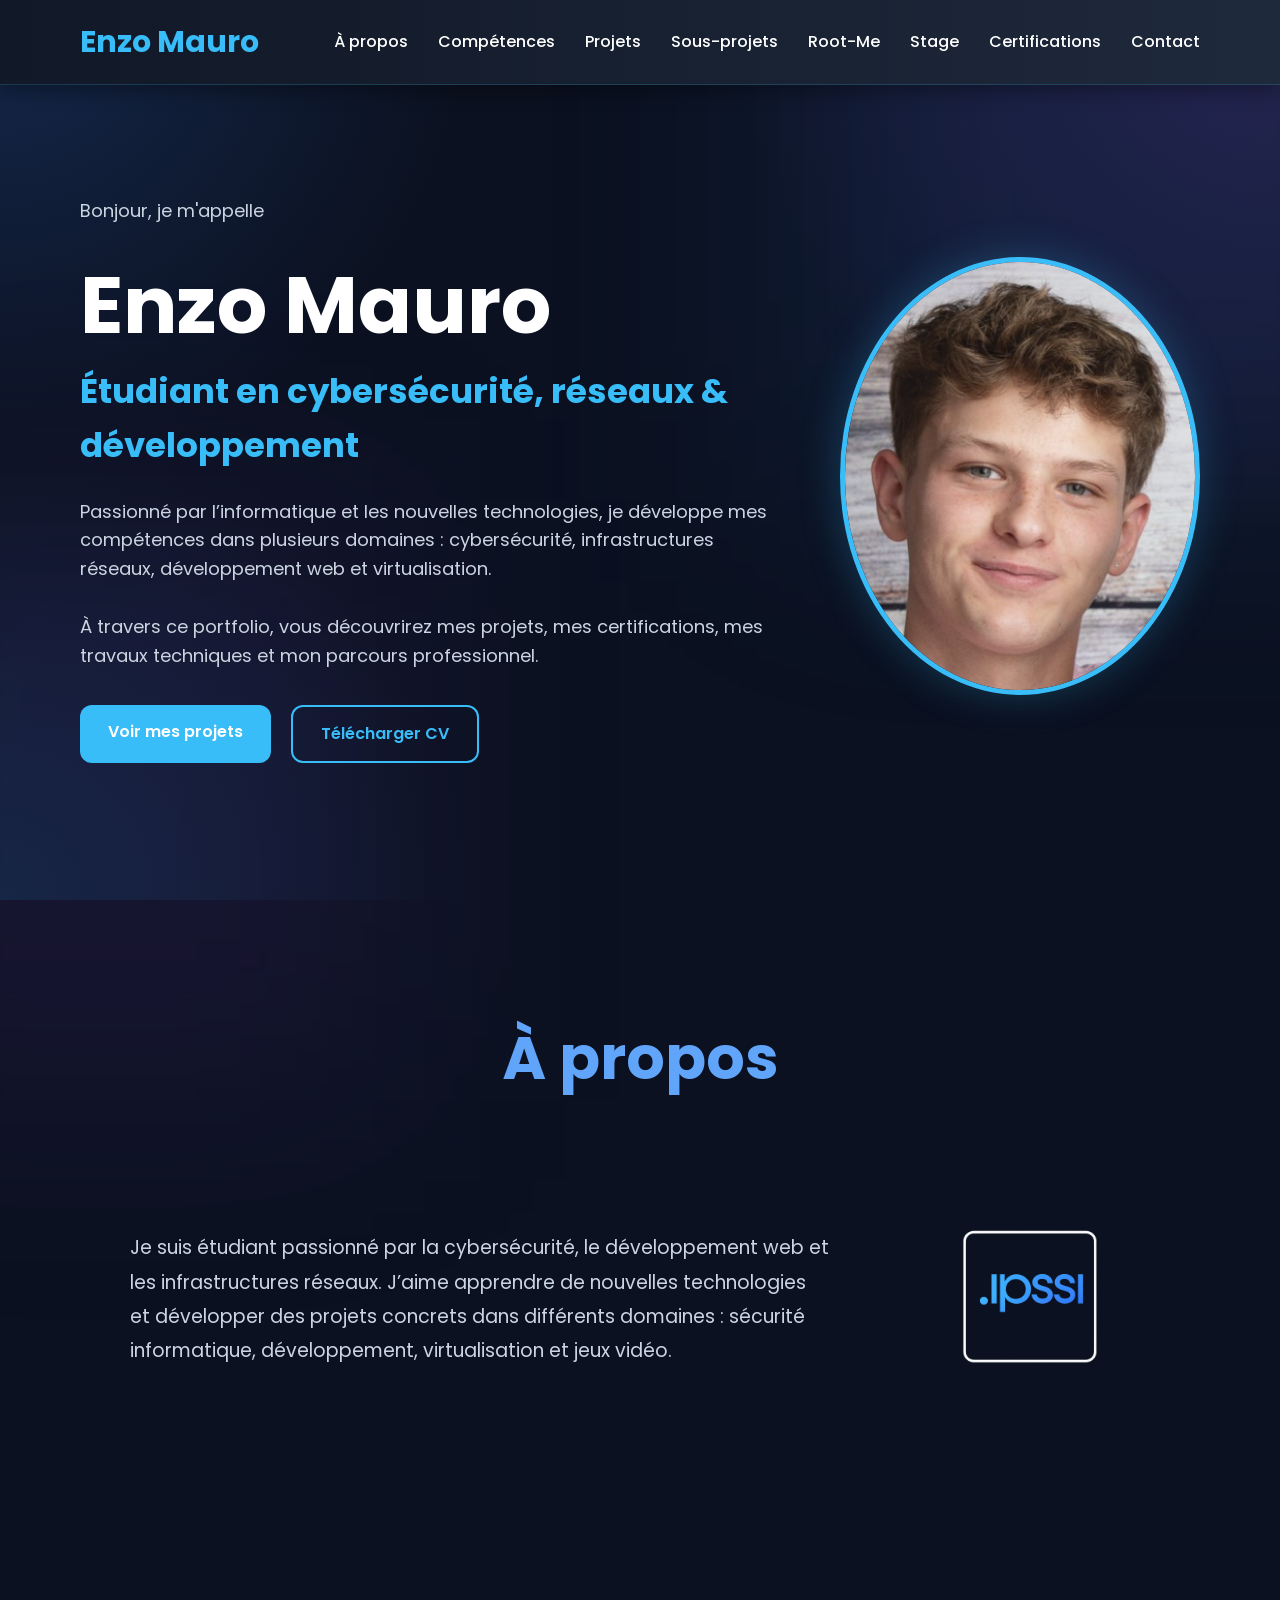
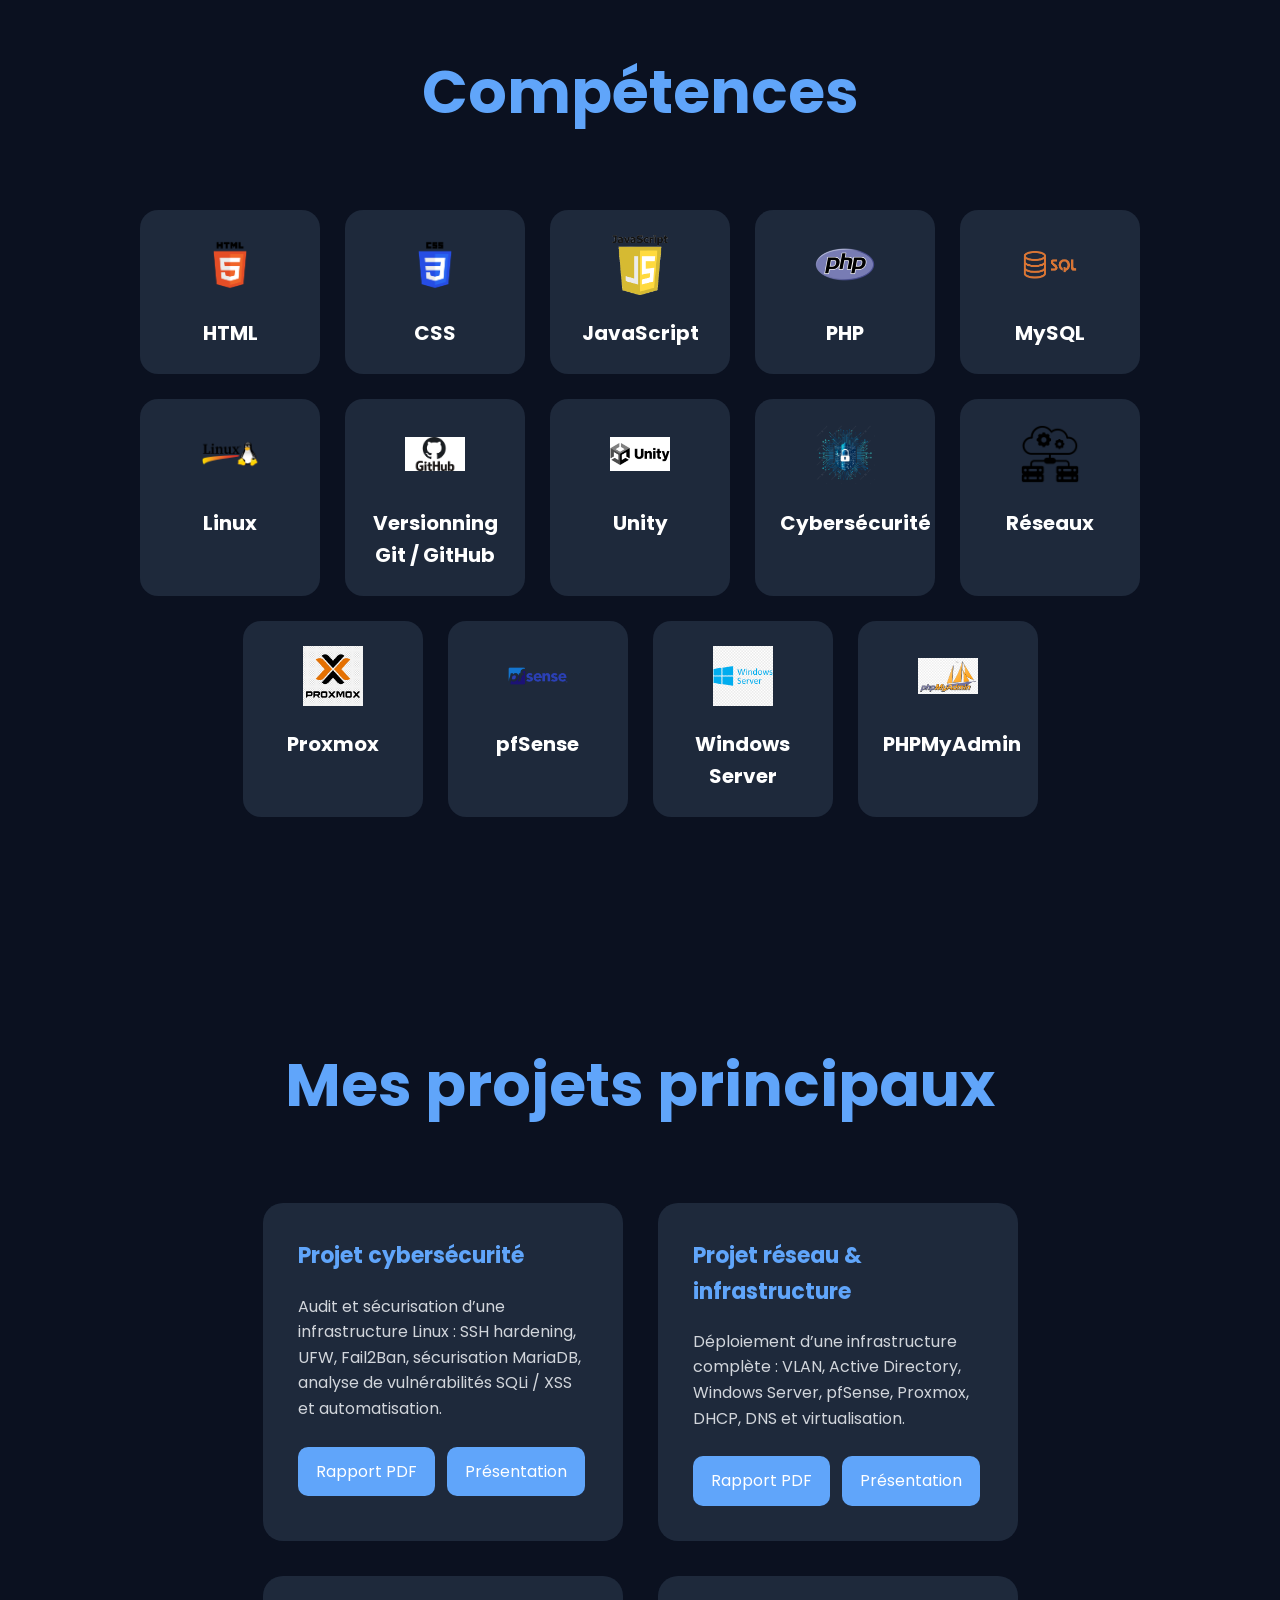
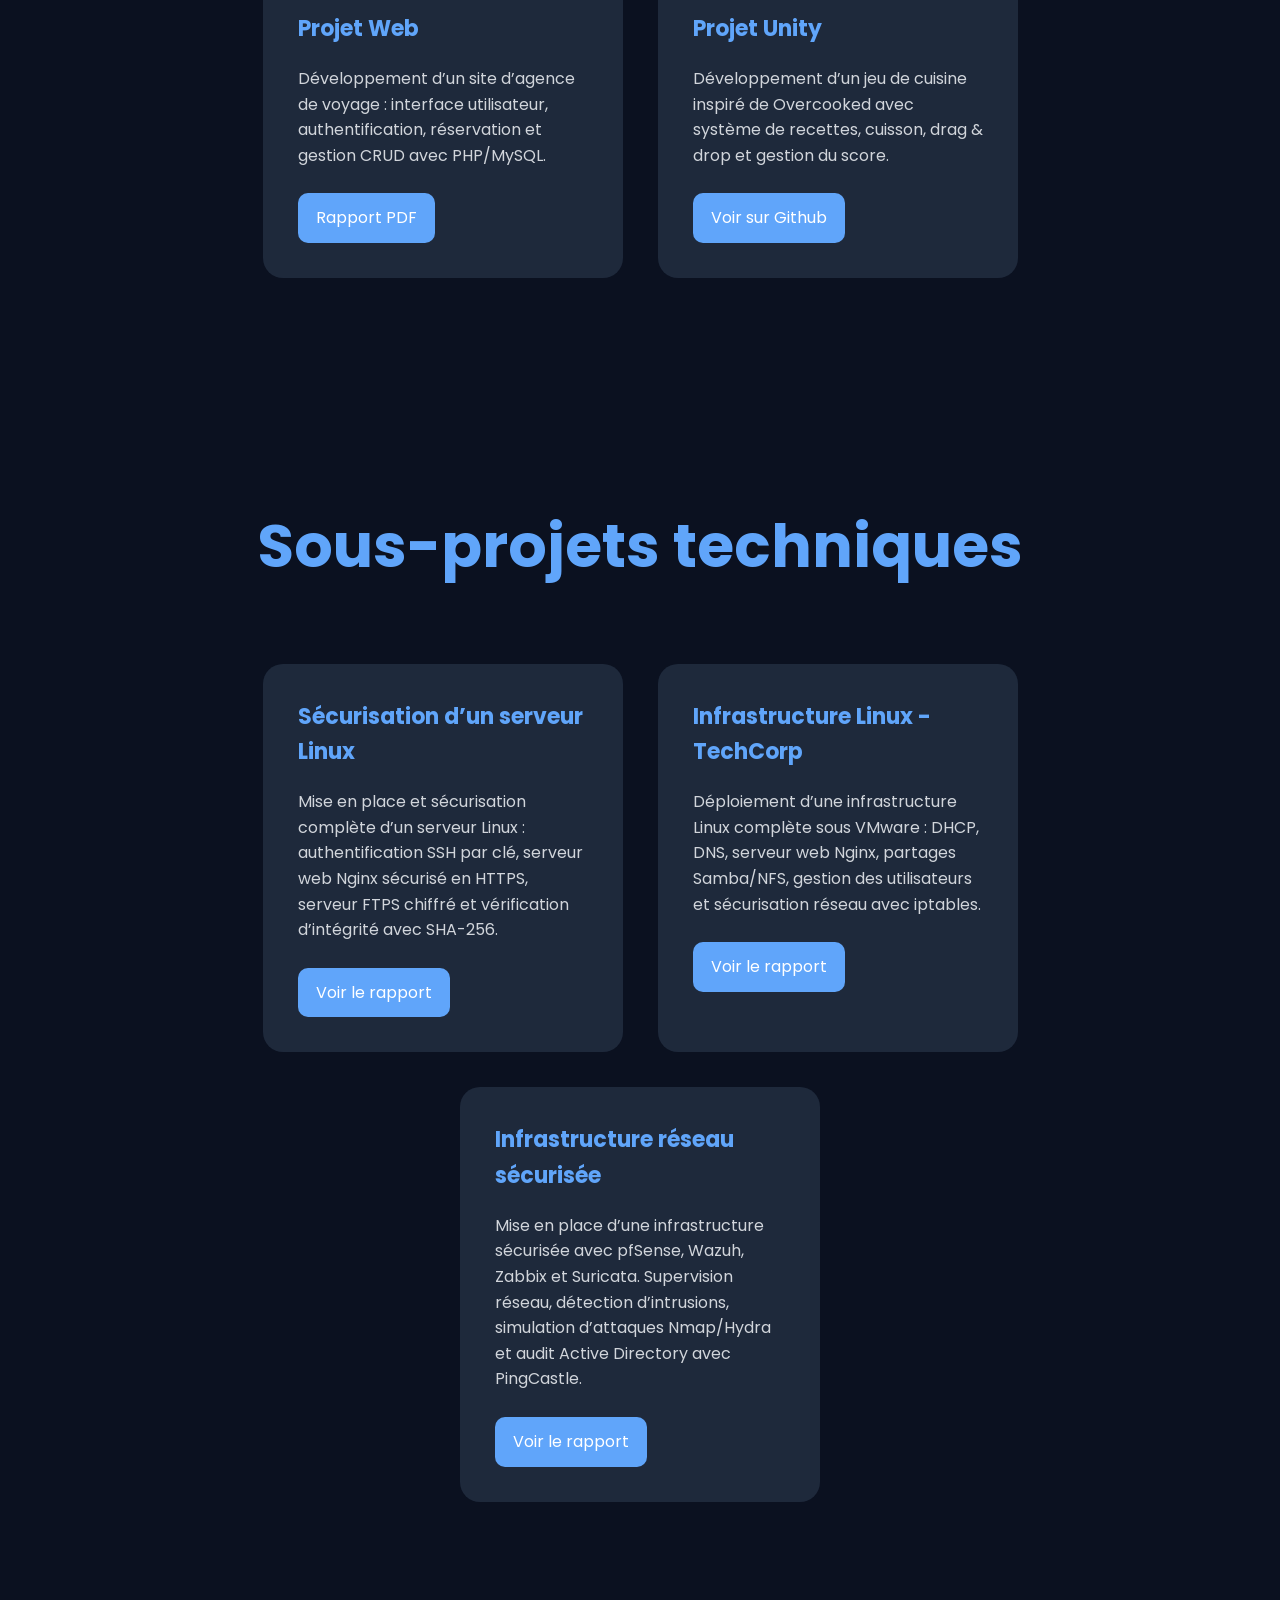
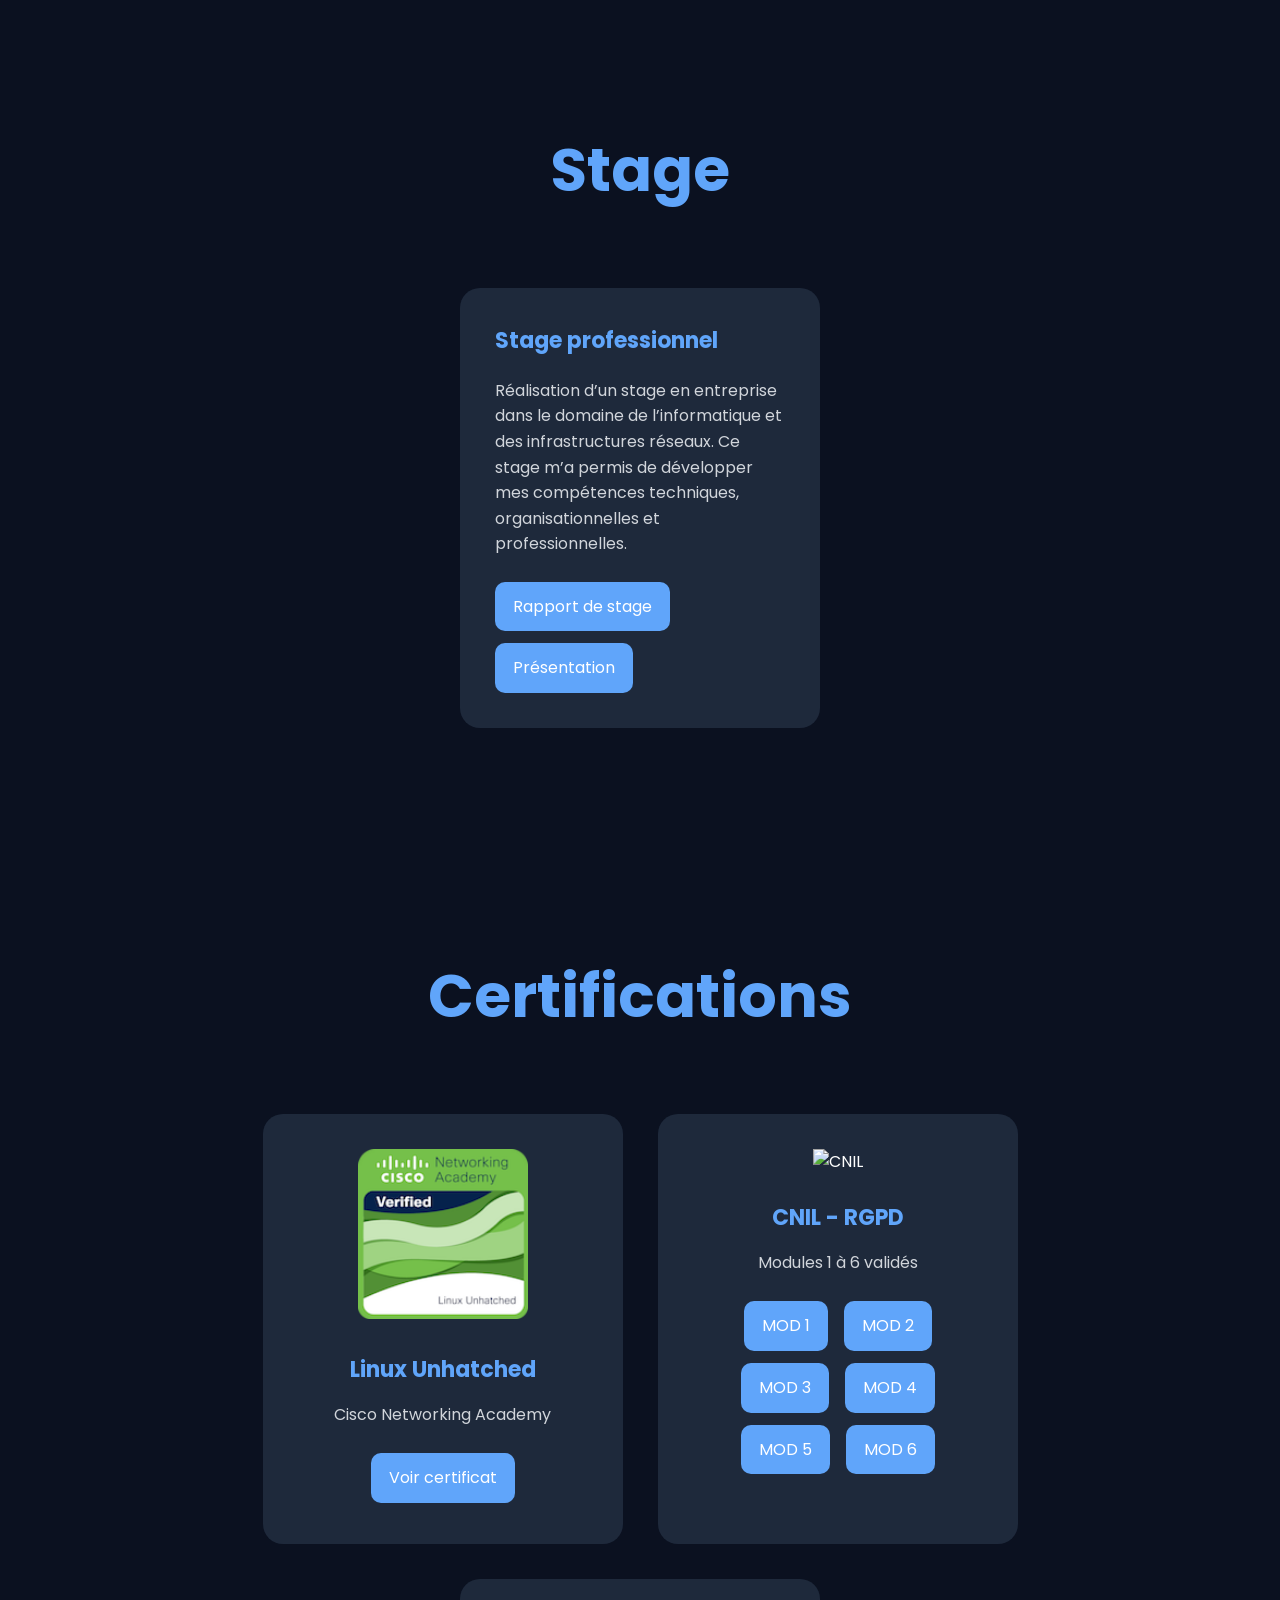
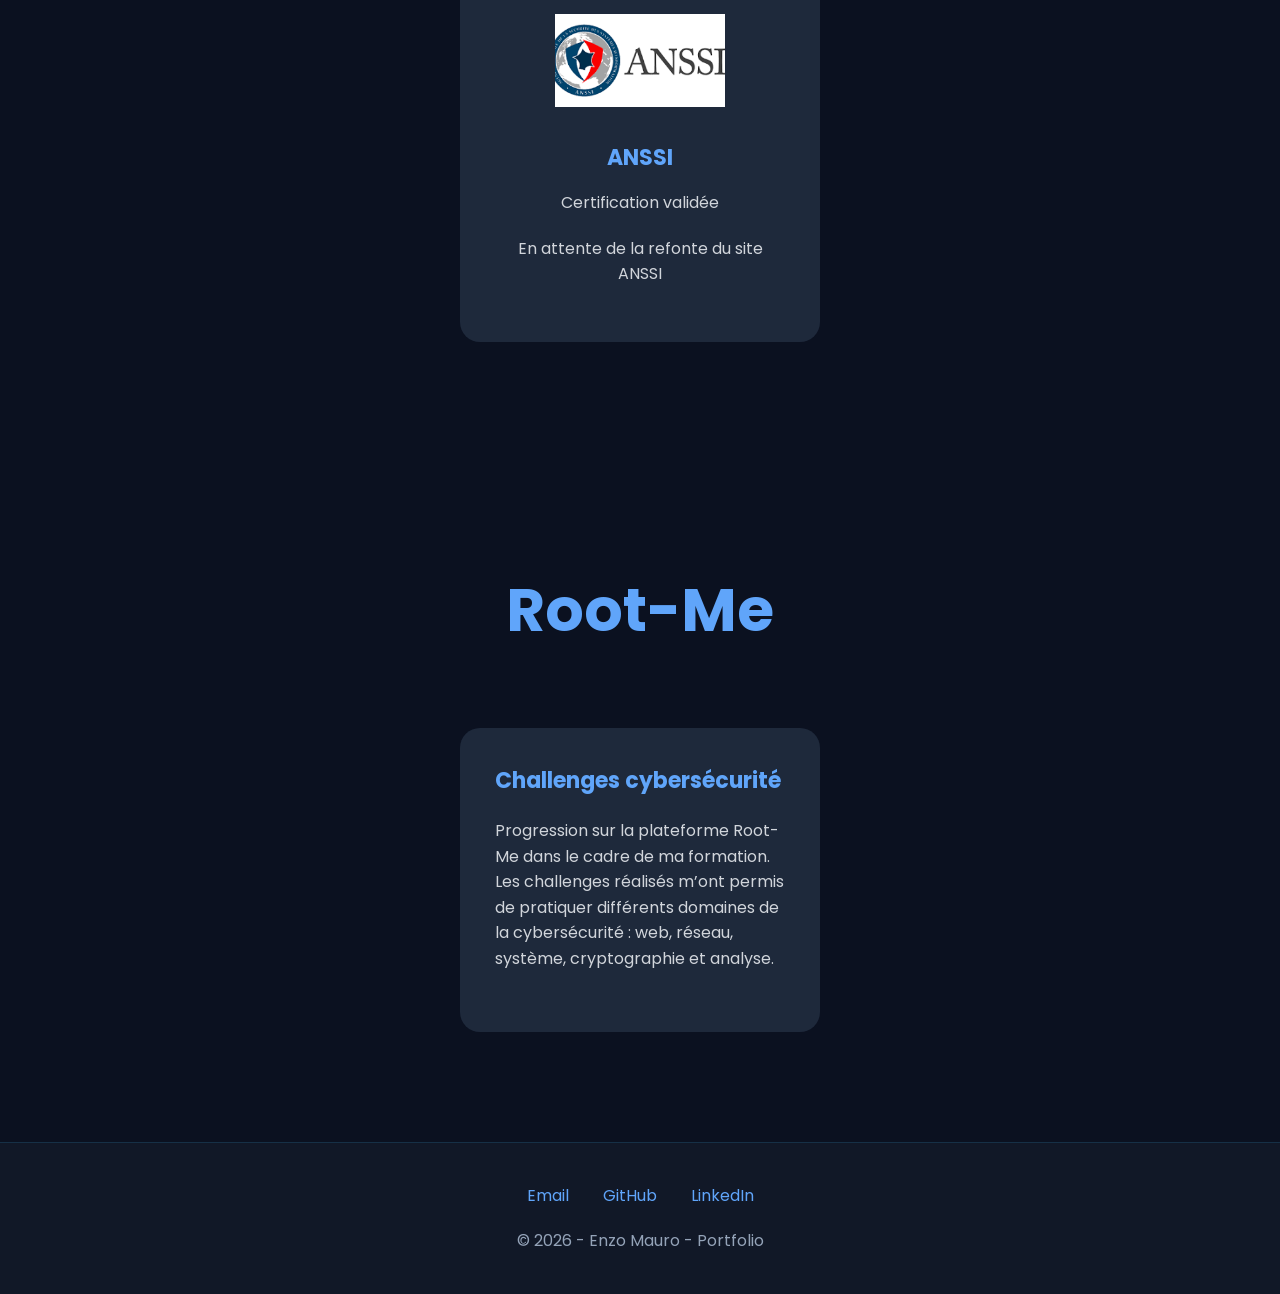
==== commit 85767784: "modif unity" ====
--- a/index.html
+++ b/index.html
@@ -240,8 +240,11 @@
                     avec système de recettes, cuisson, drag & drop
                     et gestion du score.
 
-                    Voir le jeu : https://github.com/Enzo-MAURO/KitchenRush
-                </p>
+                    
+                </p>
+                <div class="project-links">
+                    <a href="https://github.com/Enzo-MAURO/KitchenRush" target="_blank">Voir sur Github</a>
+                </div>
             </div>
 
         </div>
